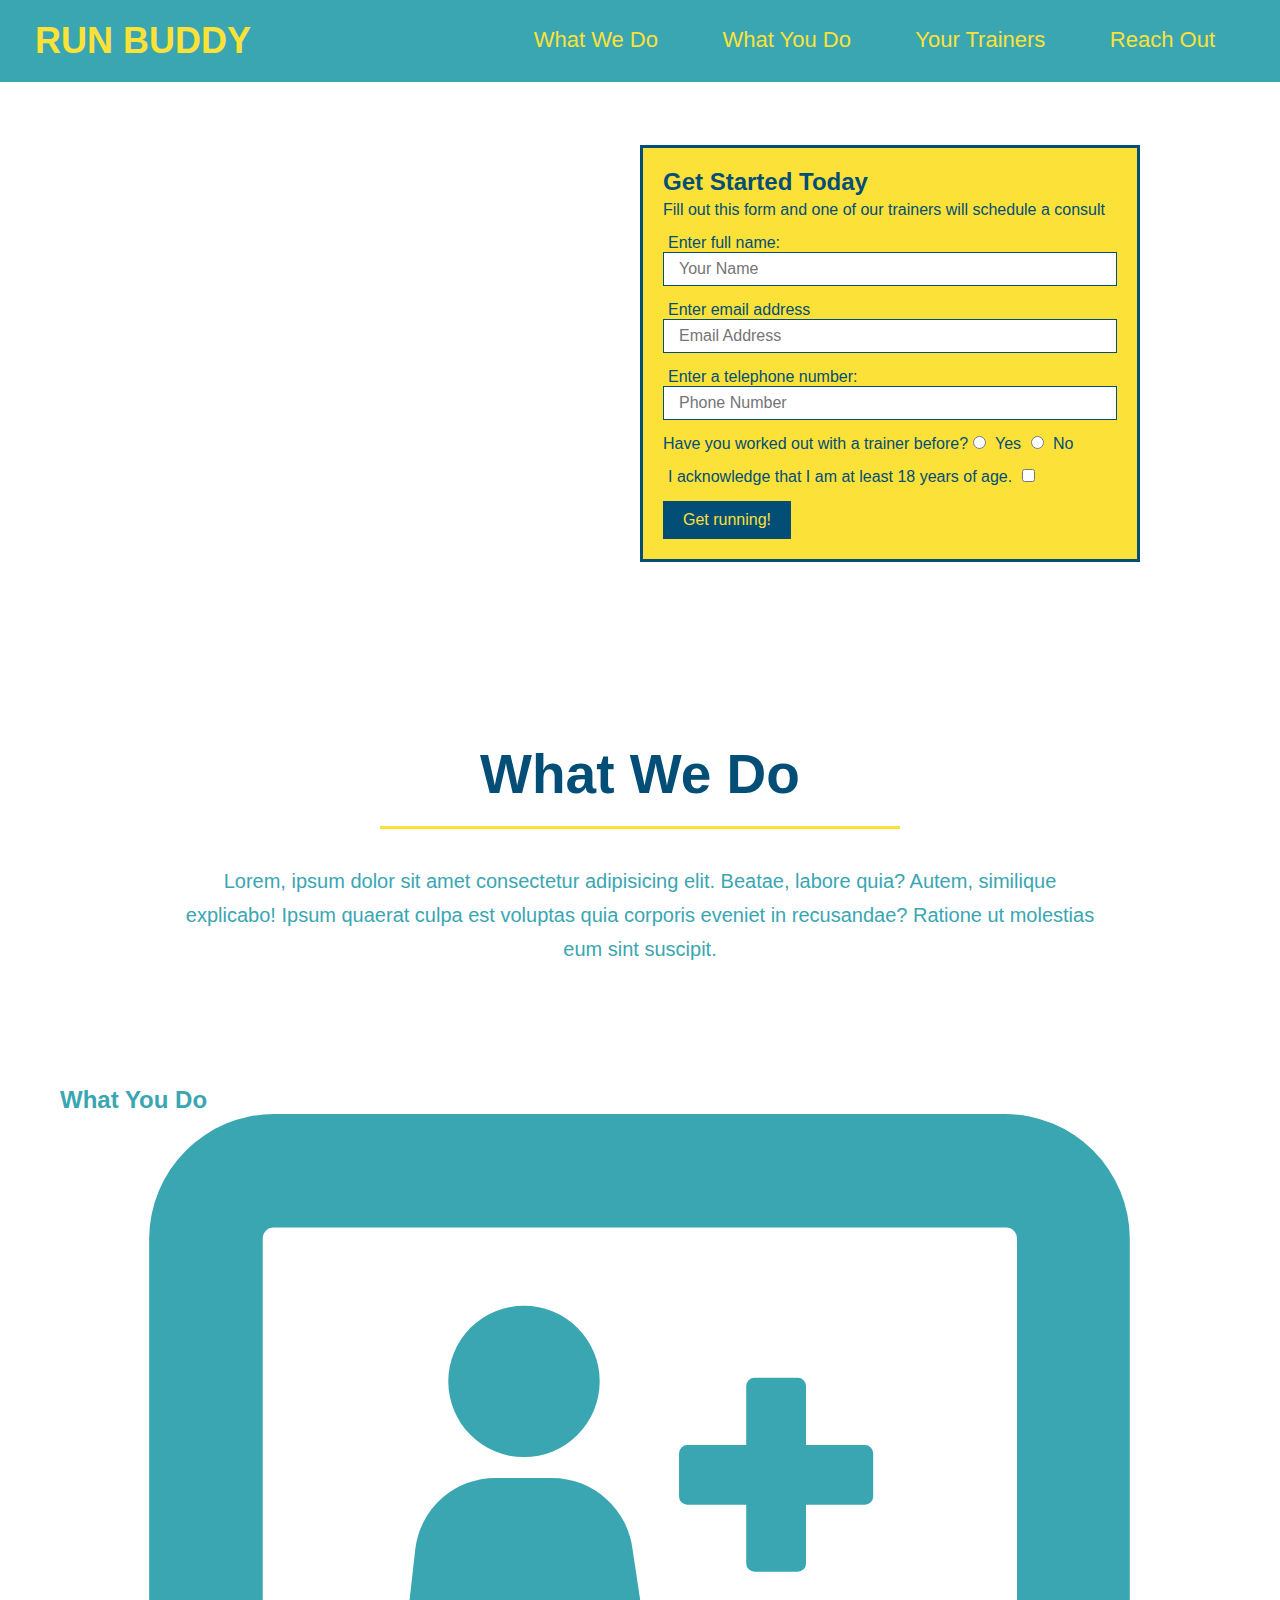
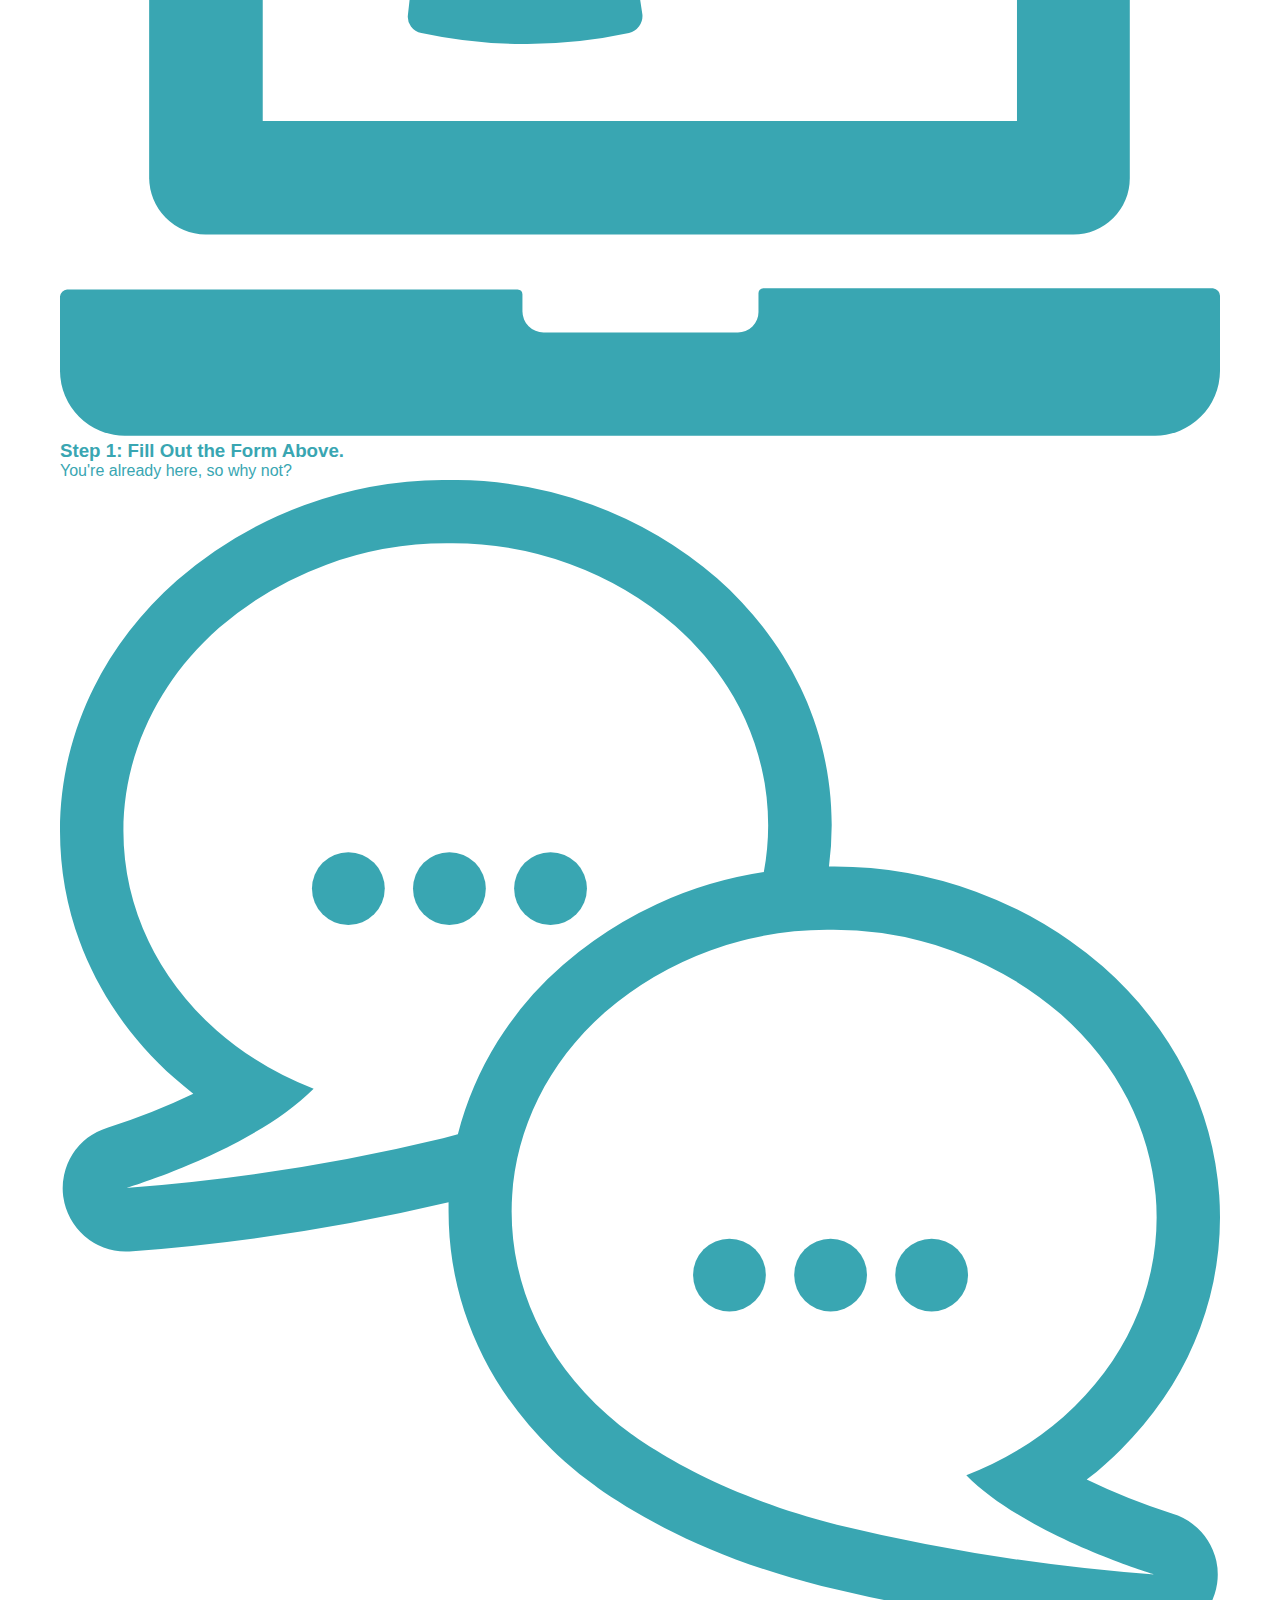
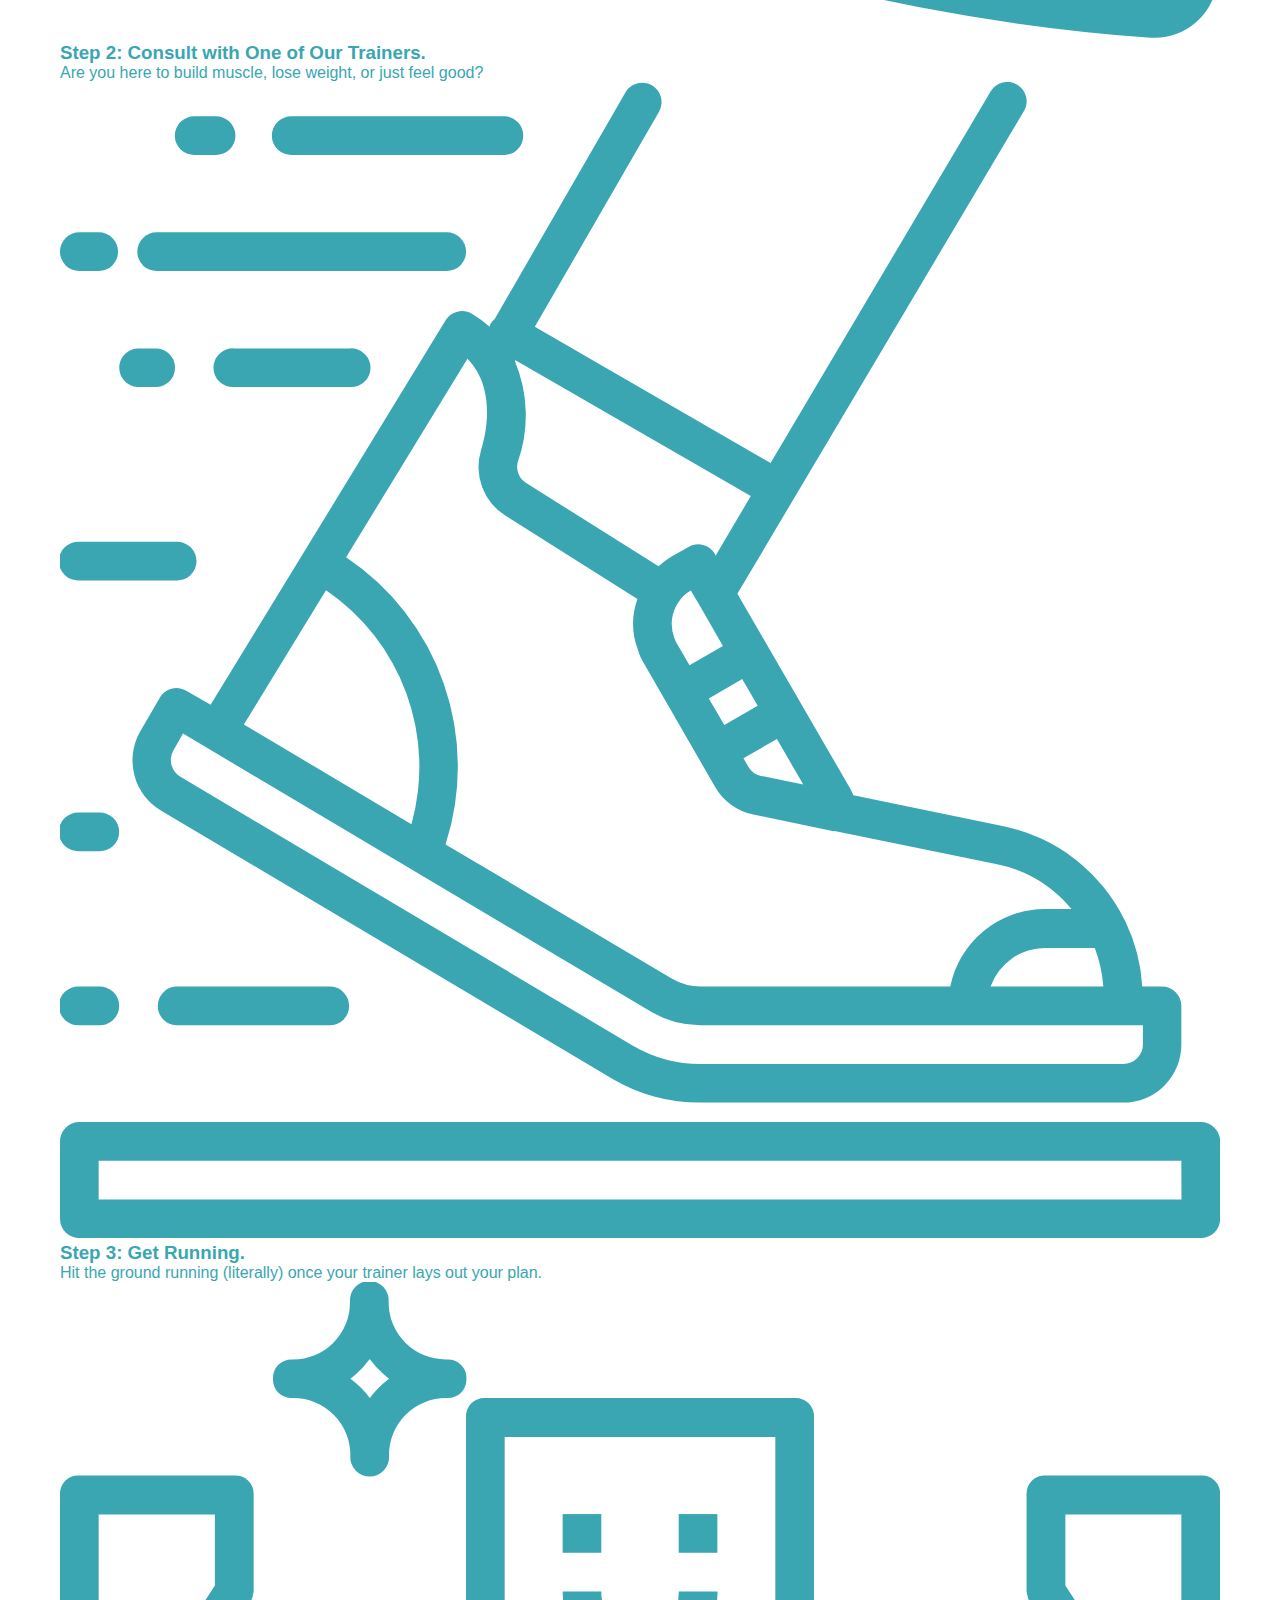
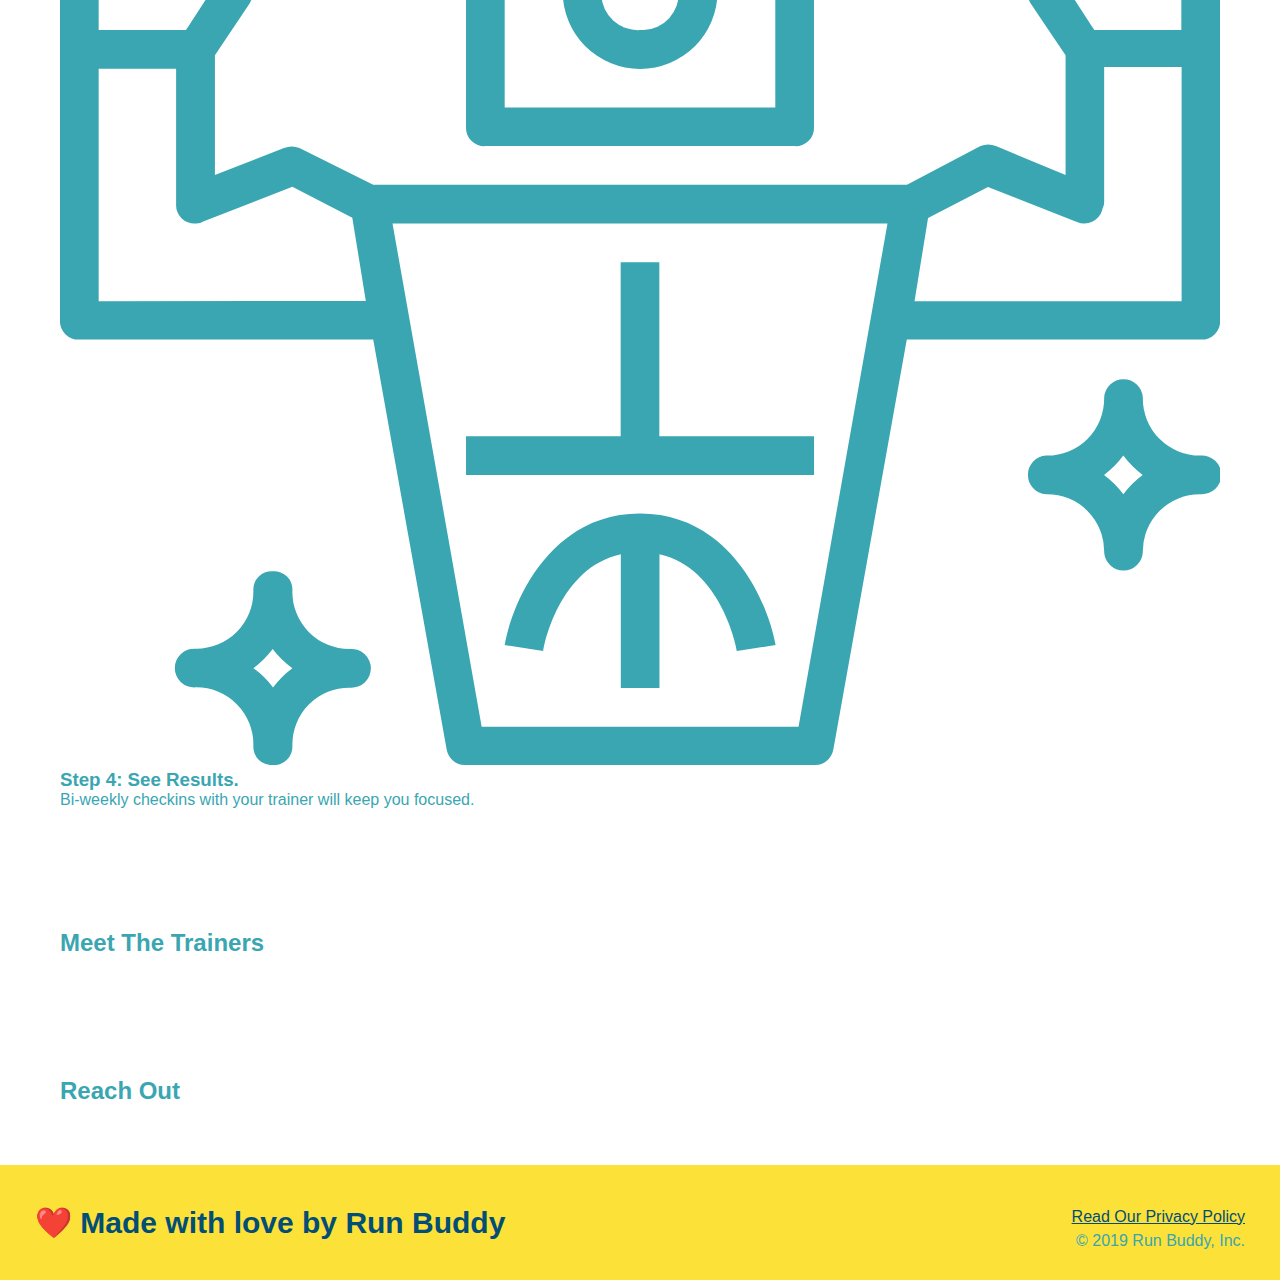
==== index.html @ 00a5d84f "<style what we do section>" ====
<!DOCTYPE html>
<html lang="en">
    <head>
        <meta charset="UTF-8" />
        <title>Run Buddy</title>
        <link rel="stylesheet" href="./assets/css/style.css"/>
    </head>
    <body>
        <!--navigation-->
        <header>
            <h1>
                <a href="/">RUN BUDDY</a>
            </h1>
            <nav>
                <ul>
                    <li>
                        <a href="#what-we-do">What We Do</a>
                    </li>
                    <li>
                        <a href="#what-you-do">What You Do</a>
                    </li>
                    <li>
                        <a href="#your-trainers">Your Trainers</a>
                    </li>
                    <li>
                        <a href="#reach-out">Reach Out</a>
                    </li>
                </ul>
            </nav>
        </header>

        <!--hero/jumbotron-->
        <section class="hero">
            
            <div class="hero-form">
                <h3>Get Started Today</h3>
                <p>Fill out this form and one of our trainers will schedule a consult</p>
                <form>
                    <label for="name">Enter full name:</label>
                    <input type="text" placeholder="Your Name" name="name" id="name" class="form-input"/>
                    <label for="email">Enter email address</label>
                    <input type="email" placeholder="Email Address" name="email" id="email" class="form-input"/>
                    <label for="phone">Enter a telephone number:</label>
                    <input type="tel" placeholder="Phone Number" name="phone" id="phone" class="form-input"/>
                    <p>
                    Have you worked out with a trainer before?
                    <input type="radio" name="trainer-confirm" id="trainer-yes"/>
                    <label for="trainer-yes">Yes</label>
                    <input type="radio" name="trainer-confirm" id="trainer-no"/>
                    <label for="trainer-no">No</label>
                    </p>
                    <p>
                    <label for="checkbox">
                        I acknowledge that I am at least 18 years of age.
                    </label>
                    <input type="checkbox" name="age-conform" id="checkbox"/>
                </p>
                    <button type="submit">
                        Get running!
                    </button>
                </form>
            </div>
        </section>

        <section id="what-we-do" class="intro">
            <h2>What We Do</h2>
            <p>
                Lorem, ipsum dolor sit amet consectetur adipisicing elit. Beatae, labore quia? Autem, similique explicabo! Ipsum quaerat culpa est voluptas quia corporis eveniet in recusandae? Ratione ut molestias eum sint suscipit.
            </p>
        </section>

        <section id="what-you-do">
            <h2>What You Do</h2>
            <div>
                <img src="./assets/images/step-1.svg" alt=""/>
                <h3>Step 1: Fill Out the Form Above.</h3>
                <p>You're already here, so why not?</p>
            </div>

            <div>
                <img src="./assets/images/step-2.svg" alt=""/>
                <h3>Step 2: Consult with One of Our Trainers.</h3>
                <p>Are you here to build muscle, lose weight, or just feel good?</p>
            </div>

            <div>
                <img src="./assets/images/step-3.svg" alt=""/>
                <h3>Step 3: Get Running.</h3>
                <p>Hit the ground running (literally) once your trainer lays out your plan.</p>
            </div>

            <div>
                <img src="./assets/images/step-4.svg" alt=""/>
                <h3>Step 4: See Results.</h3>
                <p>Bi-weekly checkins with your trainer will keep you focused.</p>
            </div>
            
        </section>

        <section>
            <h2>Meet The Trainers</h2>
        </section>

        <section>
            <h2>Reach Out</h2>
        </section>

        <footer>
            <h2>❤️ Made with love by Run Buddy</h2>
            <div>
                <a href="#">Read Our Privacy Policy</a><br/>
                &copy; 2019 Run Buddy, Inc.
            </div>
        </footer>
        
    </body>
</html>
---- assets/css/style.css ----
* {
    margin: 0;
    padding: 0;
    box-sizing: border-box;
}
body {
    color: #39a6b2;
    font-family: Helvetica, Arial, sans-serif;
}
header {
    padding: 20px 35px;
    background-color: #39a6b2;
}
header h1 {
    font-weight: bold;
    font-size: 36px;
    color: #fce138;
    margin: 0;
    display: inline;
}
header a {
    text-decoration: none;
    color: #fce138;
}
header nav {
    float: right;
    margin: 7px 0;
}
header nav ul li {
    display: inline;
}
header nav ul li a {
    margin: 0 30px;
    font-weight: lighter;
    font-size: 22px;
}
footer {
    background: #fce138;
    width: 100%;
    padding: 40px 35px;
}
footer h2 {
    display: inline;
    color: #024e76;
    font-size: 30px;
    margin: 0;
}
footer div {
    float: right;
    line-height: 1.5;
    text-align: right;
}
footer a {
    color: #024e76;
}
section {
    padding: 60px;
}

.hero {
    background-image: url("../images/hero-bg.jpg");
    height: 600px;
    background-size: cover;
    background-position: center;
    position: relative;
}

.hero-form {
    border: 3px solid #024e76;
    background-color: #fce138;
    padding: 20px;
    width: 500px;
    color: #024e76;
    position: absolute;
    bottom: 120px;
    right: 140px;
}

.hero-form h3 { 
    font-size: 24px;
    margin: 0;
}

.hero-form p {
    margin: 5px 0 15px 0;
}

.form-input {
    border: 1px solid #024e76;
    display: block;
    padding: 7px 15px;
    font-size: 16px;
    color: #024e76;
    width: 100%;
    margin-bottom: 15px;
}

.hero-form label {
    margin: 0 5px;
}

.hero-form button{
    color: #fce138;
    background-color: #024e76;
    border: none;
    padding: 10px 20px;
    font-size: 16px;
}

.intro {
    text-align: center;
}

.intro h2 {
    font-size: 55px;
    color: #024e76;
    margin-bottom: 35px;
    padding: 0 100px 20px 100px;
    border-bottom: 3px solid;
    border-color: #fce138;
    display: inline-block;
}

.intro p {
    line-height: 1.7;
    color: #39a6b2;
    width: 80%;
    font-size: 20px;
    margin: 0 auto;
}
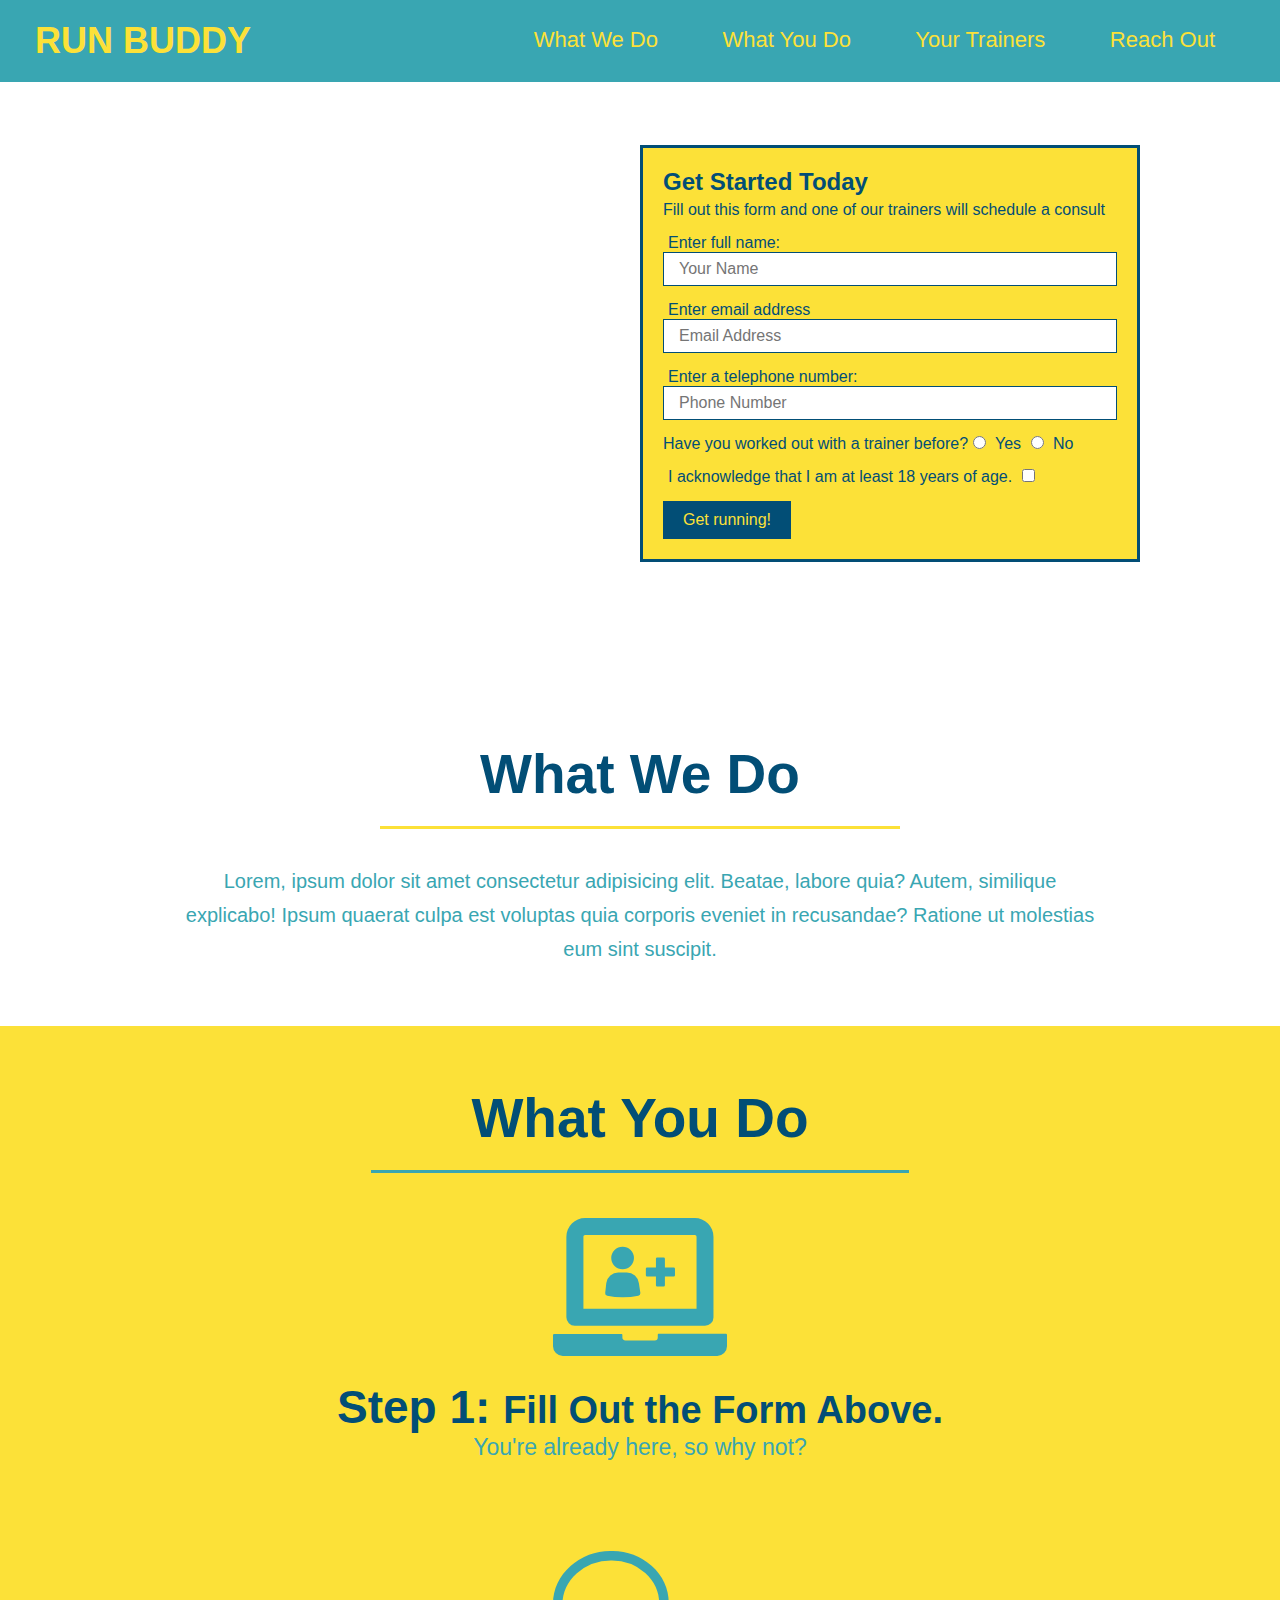
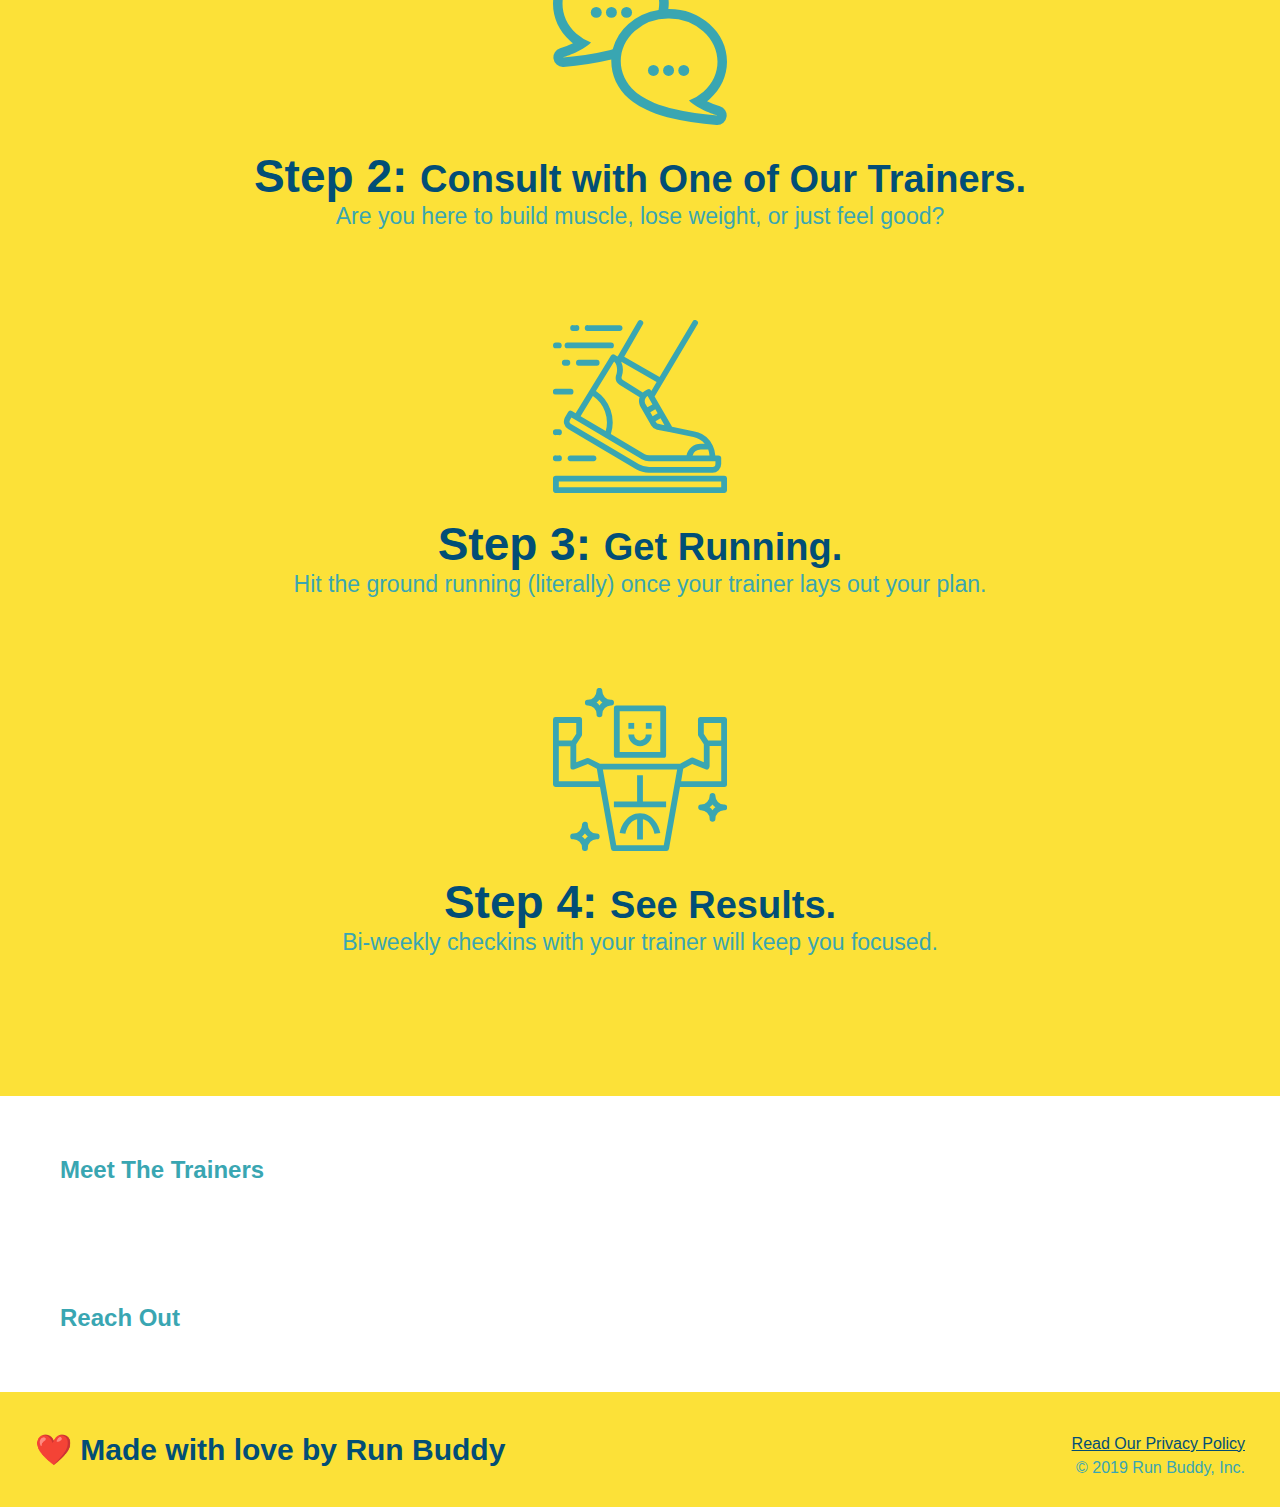
==== commit a5c83057: "<style what you do section>" ====
--- a/index.html
+++ b/index.html
@@ -63,35 +63,35 @@
         </section>
 
         <section id="what-we-do" class="intro">
-            <h2>What We Do</h2>
+            <h2 class="section-title primary-border">What We Do</h2>
             <p>
                 Lorem, ipsum dolor sit amet consectetur adipisicing elit. Beatae, labore quia? Autem, similique explicabo! Ipsum quaerat culpa est voluptas quia corporis eveniet in recusandae? Ratione ut molestias eum sint suscipit.
             </p>
         </section>
 
-        <section id="what-you-do">
-            <h2>What You Do</h2>
+        <section id="what-you-do" class="steps">
+            <h2 class="section-title secondary-border">What You Do</h2>
             <div>
                 <img src="./assets/images/step-1.svg" alt=""/>
-                <h3>Step 1: Fill Out the Form Above.</h3>
+                <h3>Step 1: <span>Fill Out the Form Above.</span></h3>
                 <p>You're already here, so why not?</p>
             </div>
 
             <div>
                 <img src="./assets/images/step-2.svg" alt=""/>
-                <h3>Step 2: Consult with One of Our Trainers.</h3>
+                <h3>Step 2: <span>Consult with One of Our Trainers.</span></h3>
                 <p>Are you here to build muscle, lose weight, or just feel good?</p>
             </div>
 
             <div>
                 <img src="./assets/images/step-3.svg" alt=""/>
-                <h3>Step 3: Get Running.</h3>
+                <h3>Step 3: <span>Get Running.</span></h3>
                 <p>Hit the ground running (literally) once your trainer lays out your plan.</p>
             </div>
 
             <div>
                 <img src="./assets/images/step-4.svg" alt=""/>
-                <h3>Step 4: See Results.</h3>
+                <h3>Step 4: <span>See Results.</span></h3>
                 <p>Bi-weekly checkins with your trainer will keep you focused.</p>
             </div>
             
--- a/assets/css/style.css
+++ b/assets/css/style.css
@@ -111,20 +111,55 @@
     text-align: center;
 }
 
-.intro h2 {
-    font-size: 55px;
-    color: #024e76;
-    margin-bottom: 35px;
-    padding: 0 100px 20px 100px;
-    border-bottom: 3px solid;
-    border-color: #fce138;
-    display: inline-block;
-}
-
 .intro p {
     line-height: 1.7;
     color: #39a6b2;
     width: 80%;
     font-size: 20px;
     margin: 0 auto;
+}
+
+.steps {
+    text-align: center;
+    background: #fce138;
+}
+
+.steps div {
+    margin-bottom: 80px;
+}
+
+.steps img {
+    width: 15%;
+    margin: 10px 0;
+}
+
+.steps h3 {
+    color: #024e76;
+    font-size: 46px;
+    margin-top: 10px;
+}
+
+.steps p {
+    color: #39a6b2;
+    font-size: 23px;
+}
+
+.steps span {
+    font-size: 38px;
+}
+
+.section-title {
+    font-size: 55px;
+    color: #024e76;
+    margin-bottom: 35px;
+    padding: 0 100px 20px 100px;
+    display: inline-block;
+    border-bottom: 3px solid;
+}
+
+.primary-border {
+    border-color: #fce138;
+}
+.secondary-border {
+    border-color: #39a6b2;
 }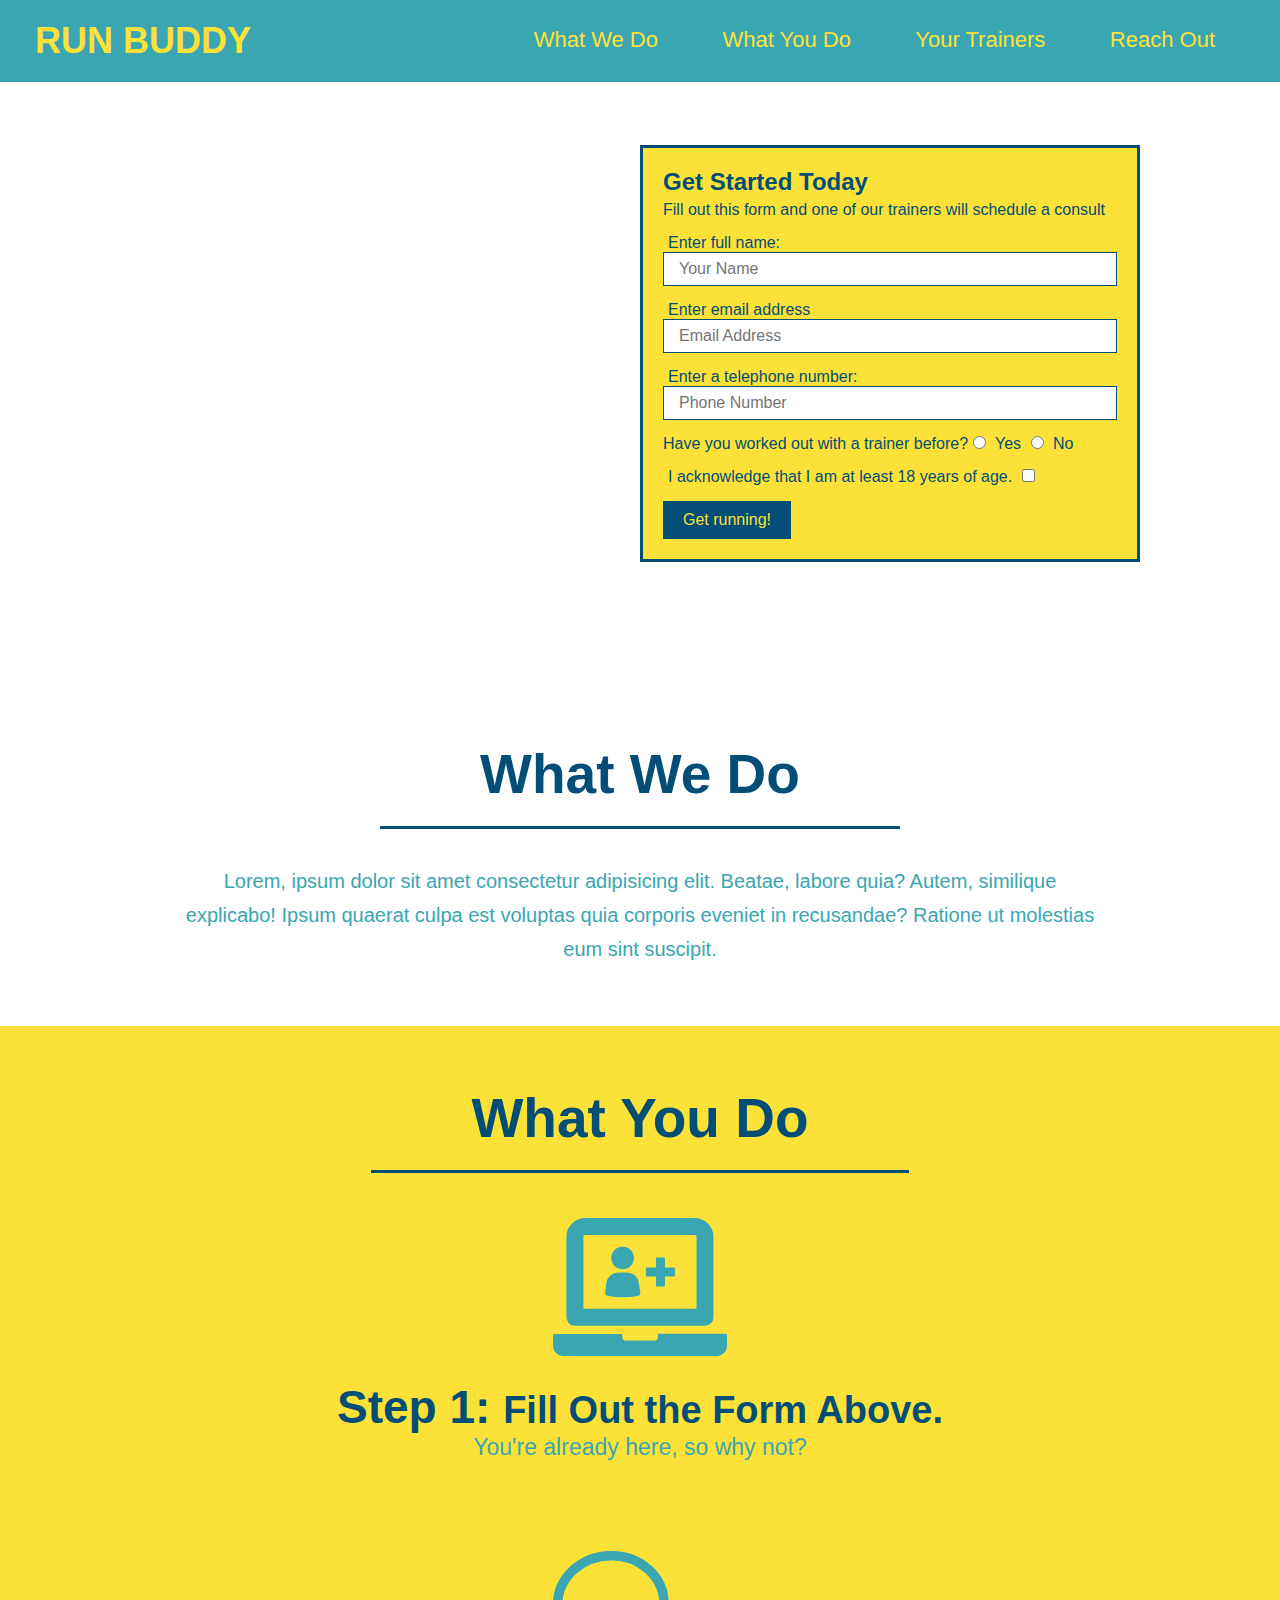
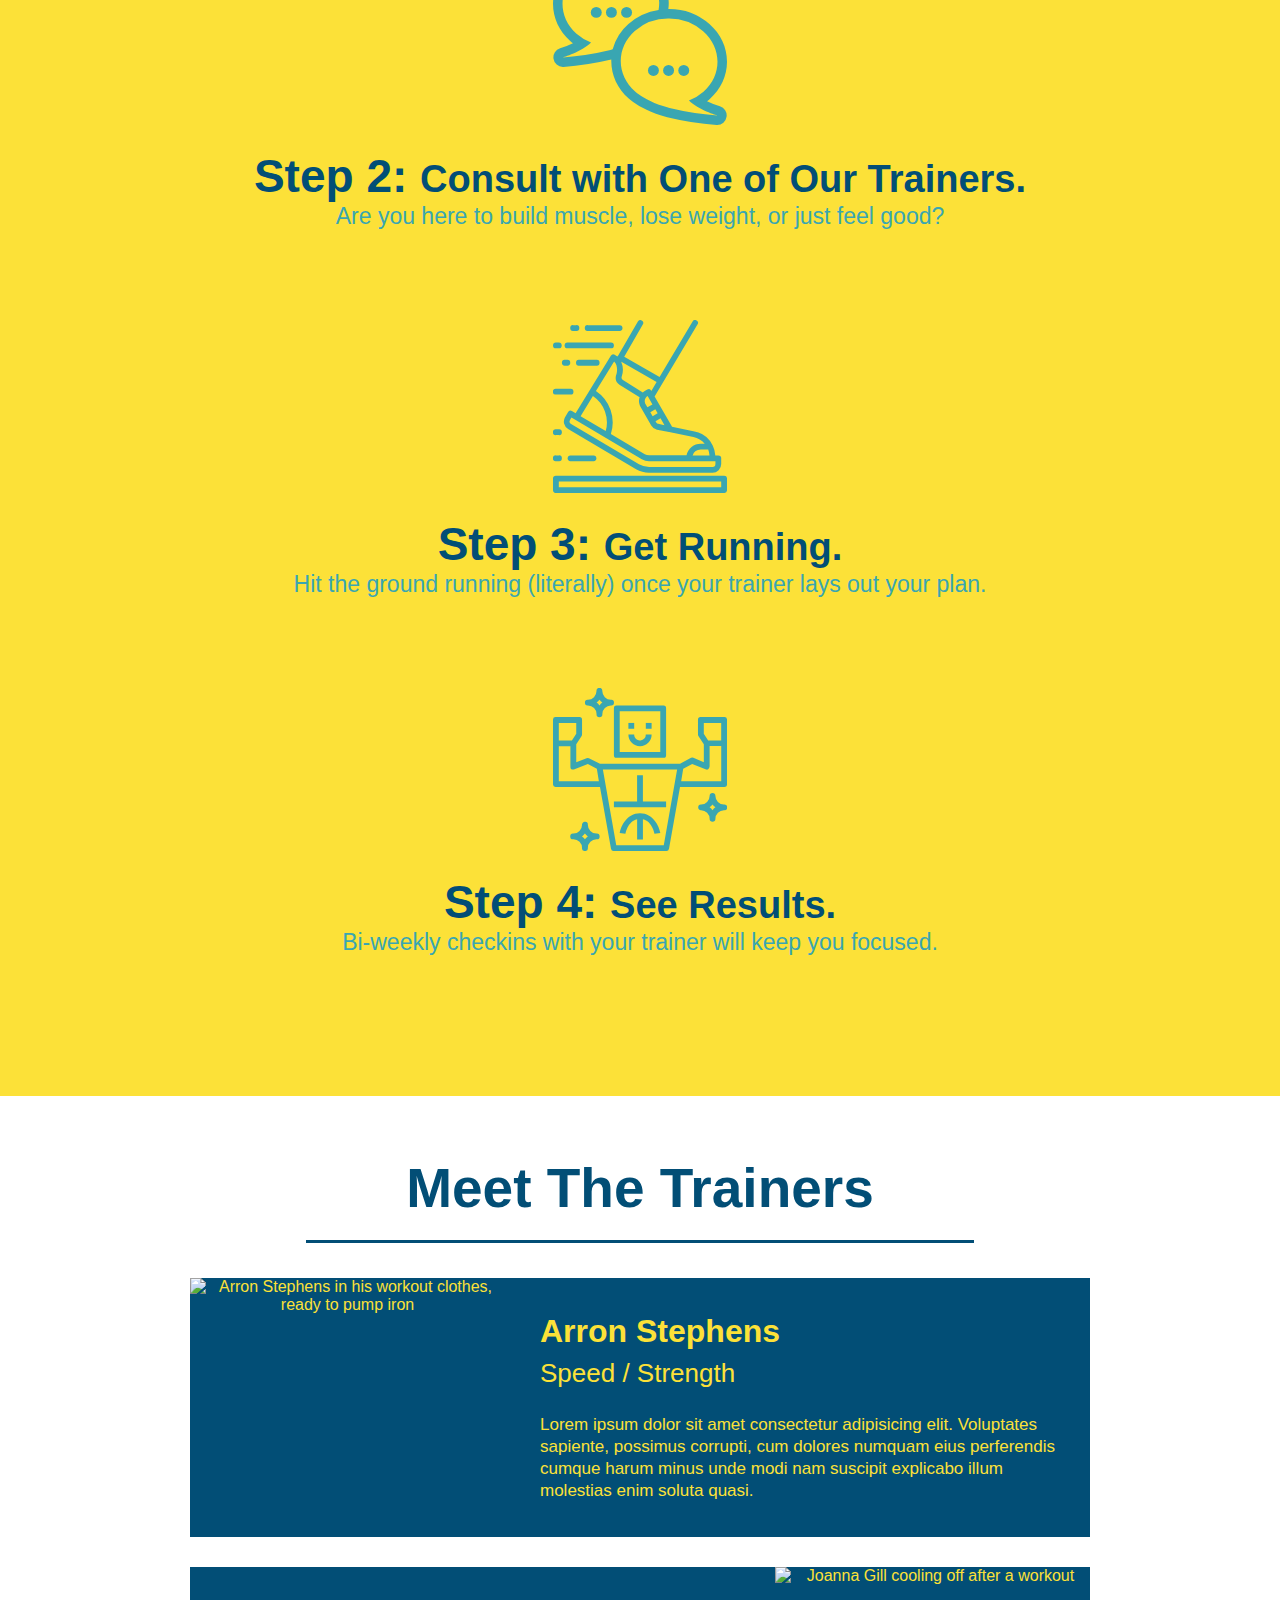
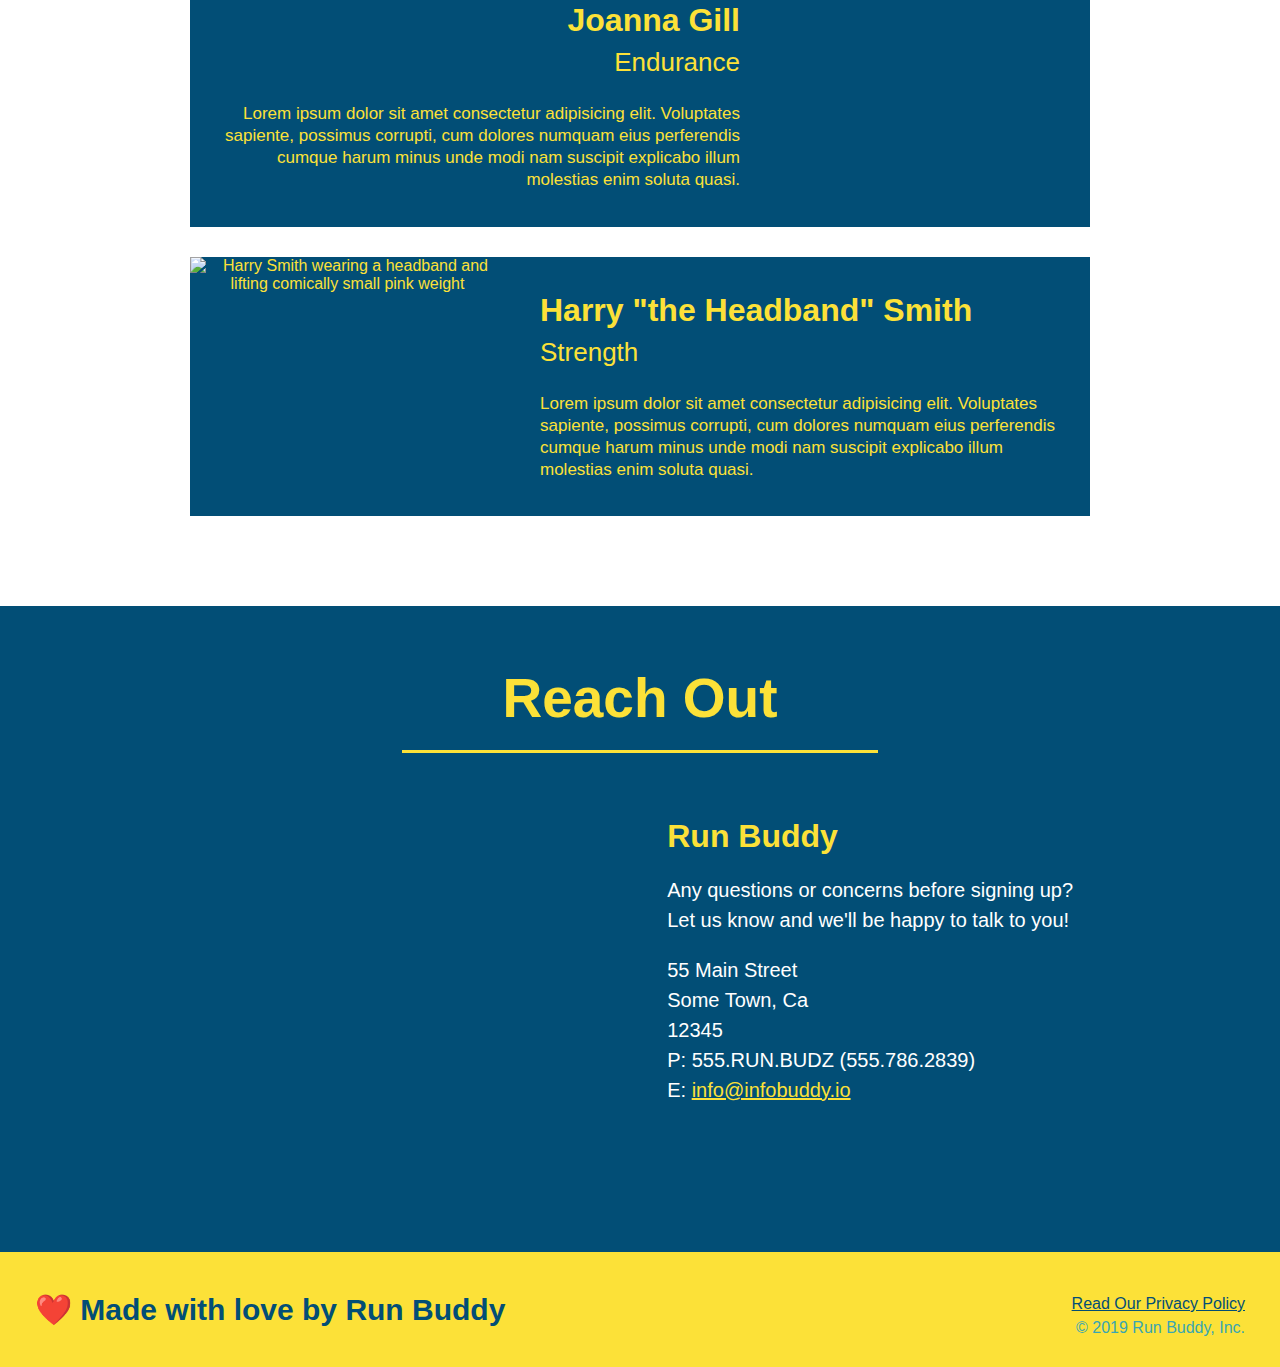
==== commit 470b266d: "<reach out>" ====
--- a/index.html
+++ b/index.html
@@ -97,12 +97,69 @@
             
         </section>
 
-        <section>
-            <h2>Meet The Trainers</h2>
+        <section id="your-trainers" class="trainers">
+            <h2 class="section-title primary-border">
+                Meet The Trainers
+            </h2>
+            <article class="trainer">
+                <img src="./assets/images/trainer-1.jpg" alt="Arron Stephens in his workout clothes, ready to pump iron"/>
+                <div class="trainer-bio text-left">
+                    <h3>Arron Stephens</h3>
+                    <h4>Speed / Strength</h4>
+                    <p>
+                        Lorem ipsum dolor sit amet consectetur adipisicing elit. Voluptates sapiente, possimus corrupti, cum dolores numquam eius perferendis cumque harum minus unde modi nam suscipit explicabo illum molestias enim soluta quasi.
+                    </p>
+                </div>
+            </article>    
+                
+            <article class="trainer"> 
+                <div class="trainer-bio text-right">
+                    <h3>Joanna Gill</h3>
+                    <h4>Endurance</h4>
+                    <p>
+                        Lorem ipsum dolor sit amet consectetur adipisicing elit. Voluptates sapiente, possimus corrupti, cum dolores numquam eius perferendis cumque harum minus unde modi nam suscipit explicabo illum molestias enim soluta quasi.
+                    </p>
+                </div>
+                <img src="./assets/images/trainer-2.jpg" alt="Joanna Gill cooling off after a workout"/>
+            </article>        
+            <article class="trainer">
+                <img src="./assets/images/trainer-3.jpg" alt="Harry Smith wearing a headband and lifting comically small pink weight"/>
+                <div class="trainer-bio text-left">
+                    <h3>Harry "the Headband" Smith</h3>
+                    <h4>Strength</h4>
+                    <p>
+                        Lorem ipsum dolor sit amet consectetur adipisicing elit. Voluptates sapiente, possimus corrupti, cum dolores numquam eius perferendis cumque harum minus unde modi nam suscipit explicabo illum molestias enim soluta quasi.
+                    </p>
+                </div>
+            </article>
         </section>
 
-        <section>
-            <h2>Reach Out</h2>
+        <section id="reach-out" class="contact">
+            <h2 class="section-title secondary-border">Reach Out</h2>
+            <div class="contact-info">
+                <iframe src="https://www.google.com/maps/embed?pb=!1m18!1m12!1m3!1d3147.1079747227936!2d-120.42364418397035!3d37.92790791110593!2m3!1f0!2f0!3f0!3m2!1i1024!2i768!4f13.1!3m3!1m2!1s0x8090c49129b6ac57%3A0xb56c7eb95a2cd8bd!2sMain%20St%2C%20California%2095327!5e0!3m2!1sen!2sus!4v1616426329495!5m2!1sen!2sus" 
+                width="400" 
+                height="400" 
+                style="border:0;" 
+                allowfullscreen="" 
+                loading="lazy">
+                </iframe>
+                <div>
+                  <h3>Run Buddy</h3>
+                  <p>
+                      Any questions or concerns before signing up?
+                      <br/>
+                      Let us know and we'll be happy to talk to you!
+                  </p>
+                  <address>
+                      55 Main Street <br/>
+                      Some Town, Ca <br/>
+                      12345 <br/>
+                      P: 555.RUN.BUDZ (555.786.2839) <br/>
+                      E: <a href="mailto:info@runbuddy.io">info@infobuddy.io</a>
+                  </address>
+                </div>
+            </div>
         </section>
 
         <footer>
@@ -111,7 +168,6 @@
                 <a href="#">Read Our Privacy Policy</a><br/>
                 &copy; 2019 Run Buddy, Inc.
             </div>
-        </footer>
-        
+        </footer>       
     </body>
 </html>--- a/assets/css/style.css
+++ b/assets/css/style.css
@@ -3,14 +3,17 @@
     padding: 0;
     box-sizing: border-box;
 }
+
 body {
     color: #39a6b2;
     font-family: Helvetica, Arial, sans-serif;
 }
+
 header {
     padding: 20px 35px;
     background-color: #39a6b2;
 }
+
 header h1 {
     font-weight: bold;
     font-size: 36px;
@@ -18,41 +21,50 @@
     margin: 0;
     display: inline;
 }
+
 header a {
     text-decoration: none;
     color: #fce138;
 }
+
 header nav {
     float: right;
     margin: 7px 0;
 }
+
 header nav ul li {
     display: inline;
 }
+
 header nav ul li a {
     margin: 0 30px;
     font-weight: lighter;
     font-size: 22px;
 }
+
 footer {
     background: #fce138;
     width: 100%;
     padding: 40px 35px;
 }
+
 footer h2 {
     display: inline;
     color: #024e76;
     font-size: 30px;
     margin: 0;
 }
+
 footer div {
     float: right;
     line-height: 1.5;
     text-align: right;
 }
+
 footer a {
     color: #024e76;
 }
+
 section {
     padding: 60px;
 }
@@ -160,6 +172,103 @@
 .primary-border {
     border-color: #fce138;
 }
+
 .secondary-border {
     border-color: #39a6b2;
+}
+
+.trainers {
+    text-align: center;
+}
+
+.trainer {
+    width: 900px;
+    margin: 0 auto 30px auto;
+    background: #024e76;
+    color: #fce138;
+    overflow: auto;
+}
+
+.trainer img {
+    width: 35%;
+    float: left;
+}
+
+.trainer-bio {
+    padding:  35px;
+    float: left;
+    width: 65%;
+}
+
+.text-left {
+    text-align: left;
+}
+
+.text-right {
+    text-align: right;
+}
+
+.trainer-bio h3 {
+    font-size: 32px;
+    margin-bottom: 8px;
+}
+
+.trainer-bio h4 {
+    font-weight: lighter;
+    font-size: 26px;
+    margin-bottom: 25px;
+}
+
+.trainer-bio p {
+    font-size: 17px;
+    line-height: 1.3;
+}
+
+.section-title {
+    font-size: 55px;
+    display: inline-block;
+    padding: 0 100px 20px 100px;
+    border-bottom: 3px solid;
+    margin-bottom: 35 px;
+    color: #024e76;
+}
+
+.contact {
+    text-align: center;
+    background: #024e76;
+}
+
+.contact h2 {
+    color: #fce138;
+}
+
+.contact-info iframe {
+    width: 400px;
+    height: 400px;
+}
+
+.contact-info div {
+    width: 410px;
+    display: inline-block;
+    vertical-align: top;
+    text-align: left;
+    margin: 30px 0 0 60px;
+    color: white;
+}
+
+.contact-info h3 {
+    color: #fce138;
+    font-size: 32px;
+}
+
+.contact-info p, 
+.contact-info address {
+    margin: 20px 0;
+    line-height: 1.5;
+    font-size: 20px;
+    font-style: normal;
+}
+
+.contact-info a {
+    color: #fce138;
 }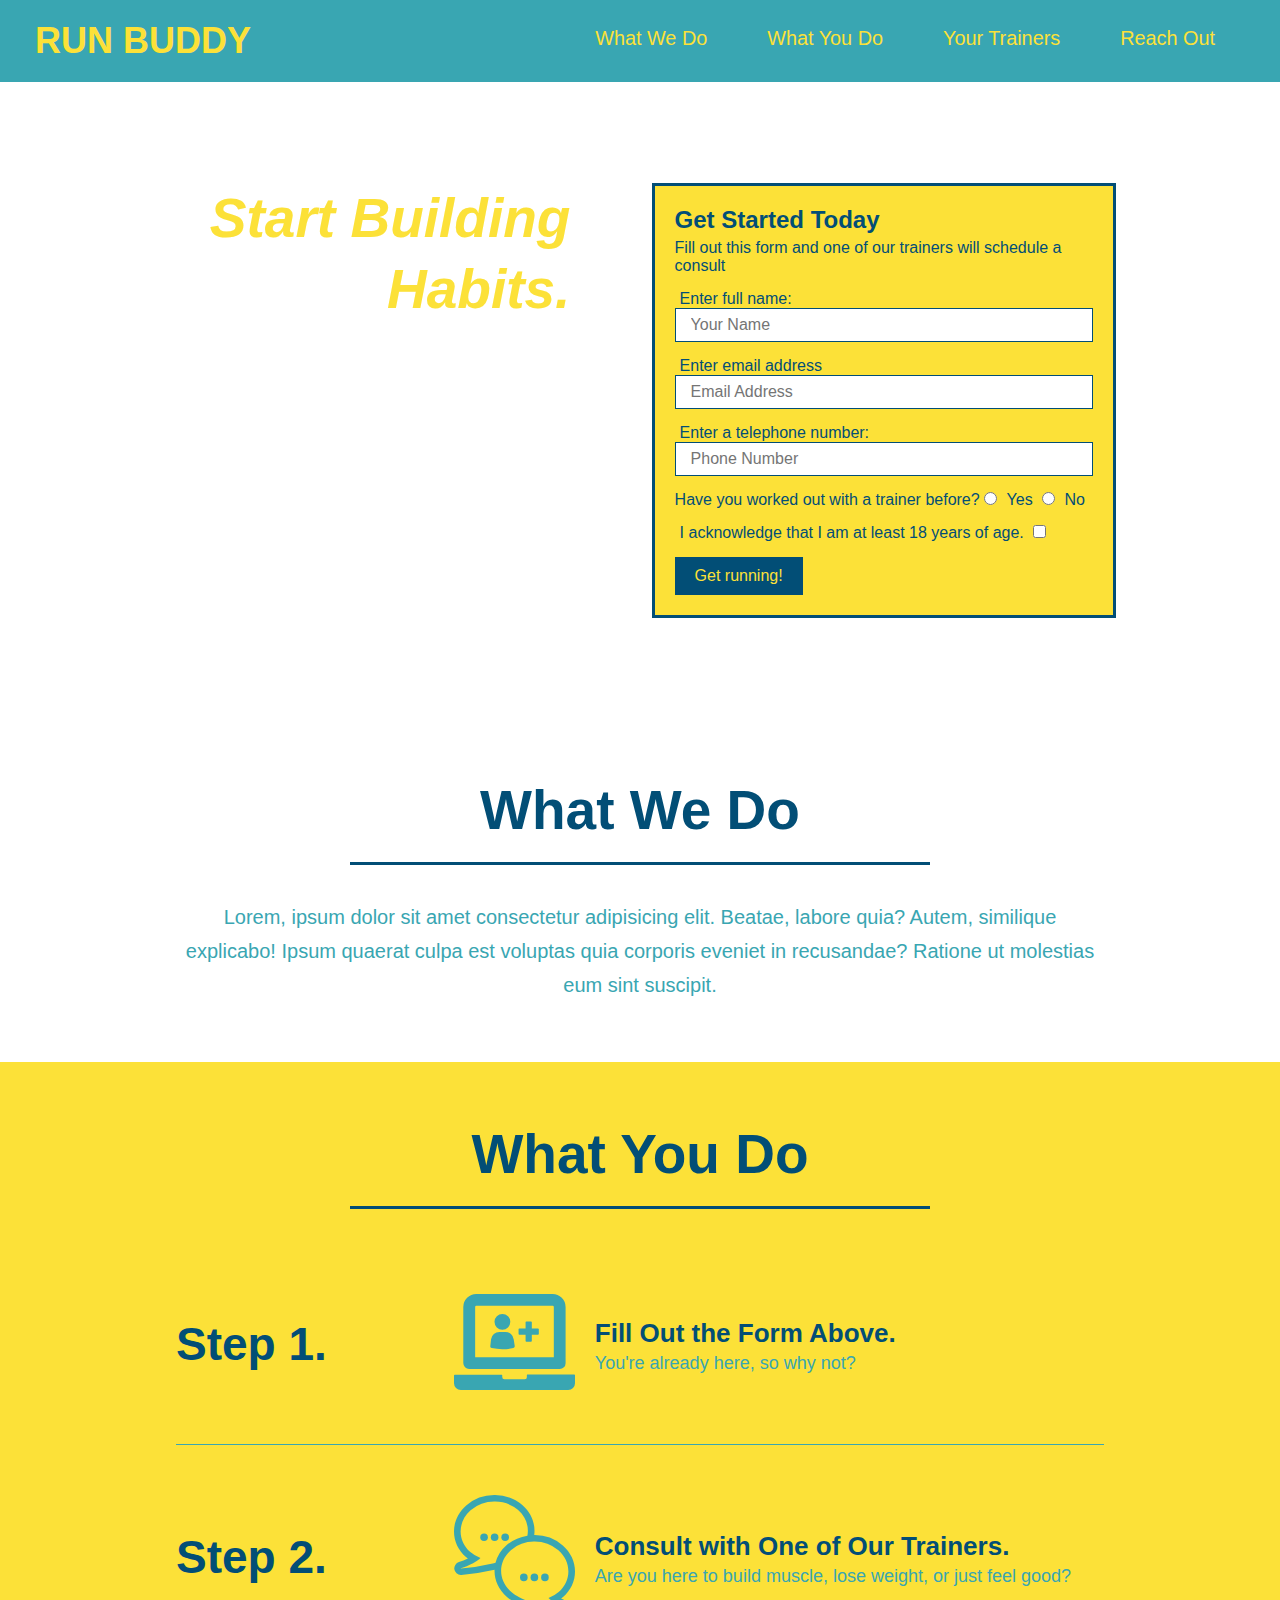
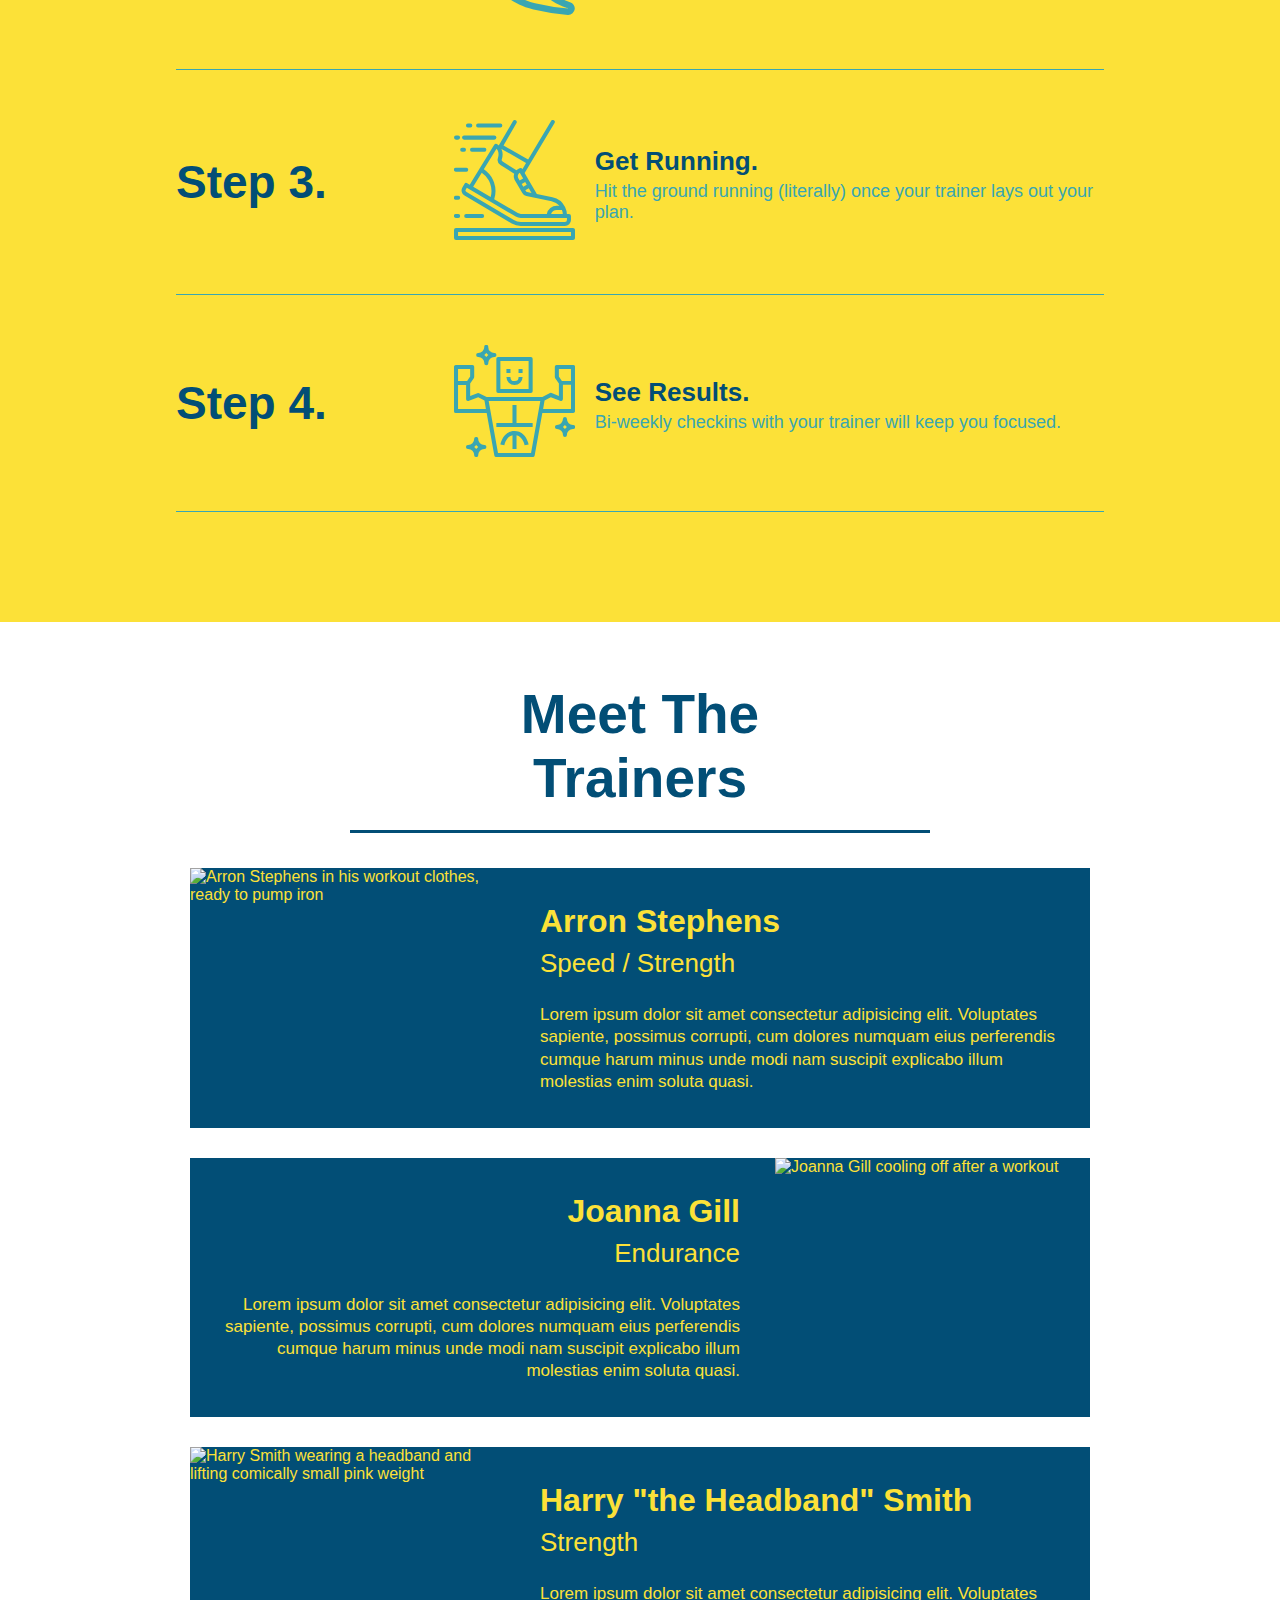
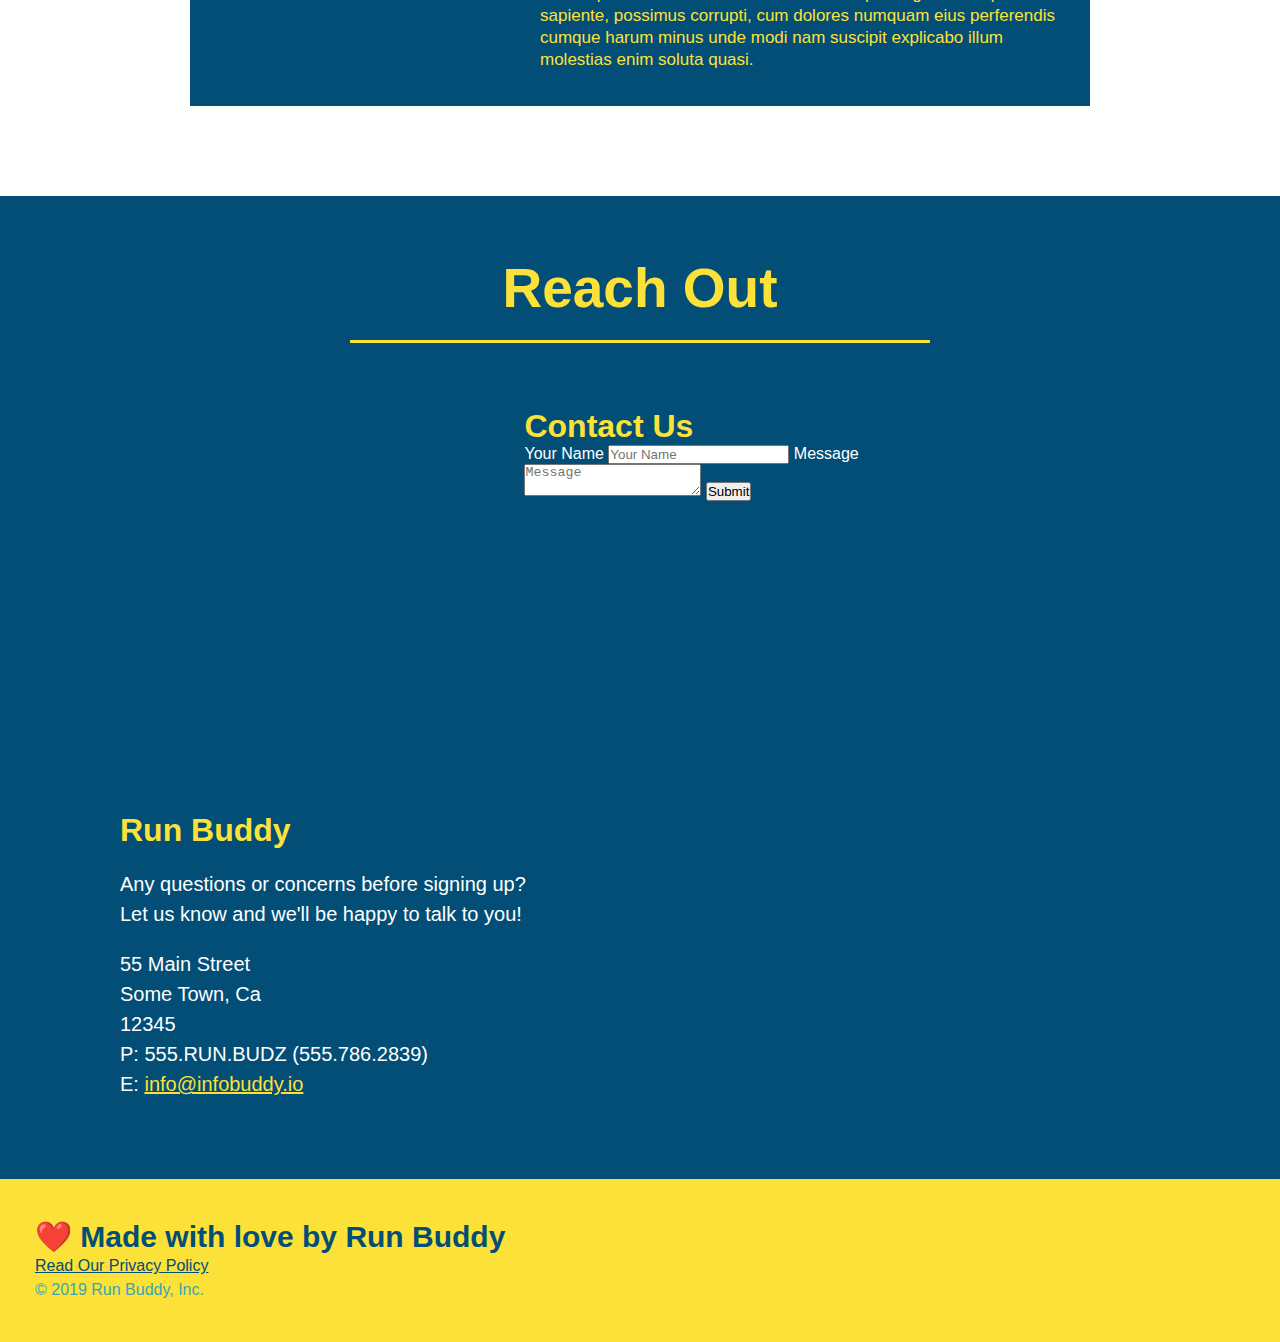
==== commit 61f70fac: "add flexbox to steps" ====
--- a/index.html
+++ b/index.html
@@ -9,7 +9,7 @@
         <!--navigation-->
         <header>
             <h1>
-                <a href="/">RUN BUDDY</a>
+                <a href="./index.html">RUN BUDDY</a>
             </h1>
             <nav>
                 <ul>
@@ -31,6 +31,13 @@
 
         <!--hero/jumbotron-->
         <section class="hero">
+
+            <div class="hero-cta">
+                <h2>Start Building Habits.</h2>
+                <p>
+                    Lorem ipsum dolor, sit amet consectetur adipisicing elit. Tenetur ducimus commodi nisi quaerat necessitatibus nesciunt odio ea, asperiores neque perspiciatis unde itaque eligendi fugiat nostrum ex ut at facere libero.
+                </p>
+            </div>
             
             <div class="hero-form">
                 <h3>Get Started Today</h3>
@@ -63,44 +70,82 @@
         </section>
 
         <section id="what-we-do" class="intro">
-            <h2 class="section-title primary-border">What We Do</h2>
-            <p>
-                Lorem, ipsum dolor sit amet consectetur adipisicing elit. Beatae, labore quia? Autem, similique explicabo! Ipsum quaerat culpa est voluptas quia corporis eveniet in recusandae? Ratione ut molestias eum sint suscipit.
-            </p>
+            <div class="flex-row">
+                <h2 class="section-title primary-border">What We Do</h2>
+            </div>
+            
+            <div class="flex-row">
+                <p>
+                    Lorem, ipsum dolor sit amet consectetur adipisicing elit. Beatae, labore quia? Autem, similique explicabo! Ipsum quaerat culpa est voluptas quia corporis eveniet in recusandae? Ratione ut molestias eum sint suscipit.
+                </p>
+            </div>
         </section>
 
         <section id="what-you-do" class="steps">
+            <div class="flex-row">
             <h2 class="section-title secondary-border">What You Do</h2>
-            <div>
-                <img src="./assets/images/step-1.svg" alt=""/>
-                <h3>Step 1: <span>Fill Out the Form Above.</span></h3>
-                <p>You're already here, so why not?</p>
-            </div>
-
-            <div>
-                <img src="./assets/images/step-2.svg" alt=""/>
-                <h3>Step 2: <span>Consult with One of Our Trainers.</span></h3>
-                <p>Are you here to build muscle, lose weight, or just feel good?</p>
-            </div>
-
-            <div>
-                <img src="./assets/images/step-3.svg" alt=""/>
-                <h3>Step 3: <span>Get Running.</span></h3>
-                <p>Hit the ground running (literally) once your trainer lays out your plan.</p>
-            </div>
-
-            <div>
-                <img src="./assets/images/step-4.svg" alt=""/>
-                <h3>Step 4: <span>See Results.</span></h3>
-                <p>Bi-weekly checkins with your trainer will keep you focused.</p>
-            </div>
-            
+            </div>
+
+            <div class="step">
+                <h3>Step 1.</h3>
+                <div class="step-info">
+                    <div class="step-img">
+                        <img src="./assets/images/step-1.svg" alt=""/>
+                    </div>
+                    <div class="step-text">
+                        <h4>Fill Out the Form Above.</h4>
+                        <p>You're already here, so why not?</p>
+                    </div>
+                </div>
+            </div>
+
+            <div class="step">
+                <h3>Step 2.</h3>
+                <div class="step-info">
+                    <div class="step-img">
+                        <img src="./assets/images/step-2.svg" alt=""/>
+                    </div>
+                    <div class="step-text">
+                        <h4>Consult with One of Our Trainers.</h4>
+                        <p>Are you here to build muscle, lose weight, or just feel good?</p>
+                    </div>
+                </div>
+            </div>
+
+            <div class="step">
+                <h3>Step 3.</h3>
+                <div class="step-info">
+                    <div class="step-img">
+                        <img src="./assets/images/step-3.svg" alt=""/>
+                    </div>
+                    <div class="step-text">
+                        <h4>Get Running.</h4>
+                        <p>Hit the ground running (literally) once your trainer lays out your plan.</p>
+                    </div>
+                </div>
+            </div>
+
+            <div class="step">
+                <h3>Step 4.</h3>
+                <div class="step-info">
+                    <div class="step-img">
+                        <img src="./assets/images/step-4.svg" alt=""/>
+                    </div>
+                    <div class="step-text">
+                        <h4>See Results.</h4>
+                        <p>Bi-weekly checkins with your trainer will keep you focused.</p>
+                    </div>
+                </div>
+            </div>
         </section>
 
         <section id="your-trainers" class="trainers">
+            <div class="flex-row">
             <h2 class="section-title primary-border">
                 Meet The Trainers
             </h2>
+            </div>
+
             <article class="trainer">
                 <img src="./assets/images/trainer-1.jpg" alt="Arron Stephens in his workout clothes, ready to pump iron"/>
                 <div class="trainer-bio text-left">
@@ -135,7 +180,11 @@
         </section>
 
         <section id="reach-out" class="contact">
+
+            <div class="flex-row">
             <h2 class="section-title secondary-border">Reach Out</h2>
+            </div>
+
             <div class="contact-info">
                 <iframe src="https://www.google.com/maps/embed?pb=!1m18!1m12!1m3!1d3147.1079747227936!2d-120.42364418397035!3d37.92790791110593!2m3!1f0!2f0!3f0!3m2!1i1024!2i768!4f13.1!3m3!1m2!1s0x8090c49129b6ac57%3A0xb56c7eb95a2cd8bd!2sMain%20St%2C%20California%2095327!5e0!3m2!1sen!2sus!4v1616426329495!5m2!1sen!2sus" 
                 width="400" 
@@ -144,6 +193,20 @@
                 allowfullscreen="" 
                 loading="lazy">
                 </iframe>
+
+                <div class="contact-form">
+                    <h3>Contact Us</h3>
+                    <form>
+                        <label for="contact-name">Your Name</label>
+                        <input type="text" id="contact-name" placeholder="Your Name"/>
+
+                        <label for="contact-message">Message</label>
+                        <textarea id="contact-message" placeholder="Message"></textarea>
+
+                        <button type="submit">Submit</button>
+                    </form>
+                </div>
+                
                 <div>
                   <h3>Run Buddy</h3>
                   <p>
@@ -165,7 +228,7 @@
         <footer>
             <h2>❤️ Made with love by Run Buddy</h2>
             <div>
-                <a href="#">Read Our Privacy Policy</a><br/>
+                <a href="./privacy-policy.html">Read Our Privacy Policy</a><br/>
                 &copy; 2019 Run Buddy, Inc.
             </div>
         </footer>       
--- a/assets/css/style.css
+++ b/assets/css/style.css
@@ -12,6 +12,9 @@
 header {
     padding: 20px 35px;
     background-color: #39a6b2;
+    display: flex;
+    justify-content: space-between;
+    flex-wrap: wrap;
 }
 
 header h1 {
@@ -19,7 +22,6 @@
     font-size: 36px;
     color: #fce138;
     margin: 0;
-    display: inline;
 }
 
 header a {
@@ -28,24 +30,29 @@
 }
 
 header nav {
-    float: right;
     margin: 7px 0;
 }
 
-header nav ul li {
-    display: inline;
+header nav ul {
+    display: flex;
+    flex-wrap: wrap;
+    justify-content: space-between;
+    align-items: center;
+    list-style: none;
 }
 
 header nav ul li a {
     margin: 0 30px;
     font-weight: lighter;
-    font-size: 22px;
+    font-size: 1.55vw;
 }
 
 footer {
     background: #fce138;
     width: 100%;
     padding: 40px 35px;
+    justify-content: space-between;
+    flex-wrap: wrap;
 }
 
 footer h2 {
@@ -56,9 +63,7 @@
 }
 
 footer div {
-    float: right;
     line-height: 1.5;
-    text-align: right;
 }
 
 footer a {
@@ -71,21 +76,20 @@
 
 .hero {
     background-image: url("../images/hero-bg.jpg");
-    height: 600px;
     background-size: cover;
     background-position: center;
-    position: relative;
+    display: flex;
+    justify-content: center;
+    flex-wrap: wrap;
 }
 
 .hero-form {
     border: 3px solid #024e76;
     background-color: #fce138;
     padding: 20px;
-    width: 500px;
-    color: #024e76;
-    position: absolute;
-    bottom: 120px;
-    right: 140px;
+    color: #024e76;
+    width: 40%;
+    margin: 3.5%;
 }
 
 .hero-form h3 { 
@@ -95,6 +99,21 @@
 
 .hero-form p {
     margin: 5px 0 15px 0;
+}
+
+.hero-cta {
+    width: 35%;
+    text-align: right;
+    margin: 3.5%;
+    color: #fff;
+    font-size: 18px;
+    line-height: 1.3;
+}
+
+.hero-cta h2 {
+    font-style: italic;
+    font-size: 55px;
+    color: #fce138;
 }
 
 .form-input {
@@ -117,10 +136,6 @@
     border: none;
     padding: 10px 20px;
     font-size: 16px;
-}
-
-.intro {
-    text-align: center;
 }
 
 .intro p {
@@ -129,44 +144,69 @@
     width: 80%;
     font-size: 20px;
     margin: 0 auto;
+    text-align: center;
 }
 
 .steps {
-    text-align: center;
     background: #fce138;
 }
 
-.steps div {
-    margin-bottom: 80px;
-}
-
-.steps img {
-    width: 15%;
-    margin: 10px 0;
-}
-
-.steps h3 {
+.step {
+    margin: 50px auto;
+    padding-bottom: 50px;
+    width: 80%;
+    border-bottom: 1px solid #39a6b2;
+    display: flex;
+    flex-wrap: wrap;
+    align-items: center;
+    justify-content: space-between;
+}
+
+.step h3 {
     color: #024e76;
     font-size: 46px;
-    margin-top: 10px;
-}
-
-.steps p {
+    flex: 1 30%;
+}
+
+.step-text p {
     color: #39a6b2;
-    font-size: 23px;
-}
-
-.steps span {
-    font-size: 38px;
+    font-size: 18px;
+}
+
+.step-text h4 {
+    font-size: 26px;
+    line-height: 1.5;
+    color: #024e76;
+}
+
+.step-info {
+    flex: 2 70%;
+    display: flex;
+    flex-wrap: wrap;
+    align-items: center;
+}
+
+.step-img {
+    flex: 1 12%;
+    margin-right: 20px;
+}
+
+.step-text {
+    flex: 12;
+}
+
+.step-img img {
+    max-width: 100%;
 }
 
 .section-title {
     font-size: 55px;
     color: #024e76;
-    margin-bottom: 35px;
-    padding: 0 100px 20px 100px;
-    display: inline-block;
     border-bottom: 3px solid;
+    padding-bottom: 20px;
+    text-align: center;
+    margin: 0 auto 35px auto;
+    width: 50%;
 }
 
 .primary-border {
@@ -175,10 +215,6 @@
 
 .secondary-border {
     border-color: #39a6b2;
-}
-
-.trainers {
-    text-align: center;
 }
 
 .trainer {
@@ -206,6 +242,10 @@
 
 .text-right {
     text-align: right;
+}
+
+.flex-row {
+    display: flex;
 }
 
 .trainer-bio h3 {
@@ -234,7 +274,6 @@
 }
 
 .contact {
-    text-align: center;
     background: #024e76;
 }
 
@@ -271,4 +310,4 @@
 
 .contact-info a {
     color: #fce138;
-}+}
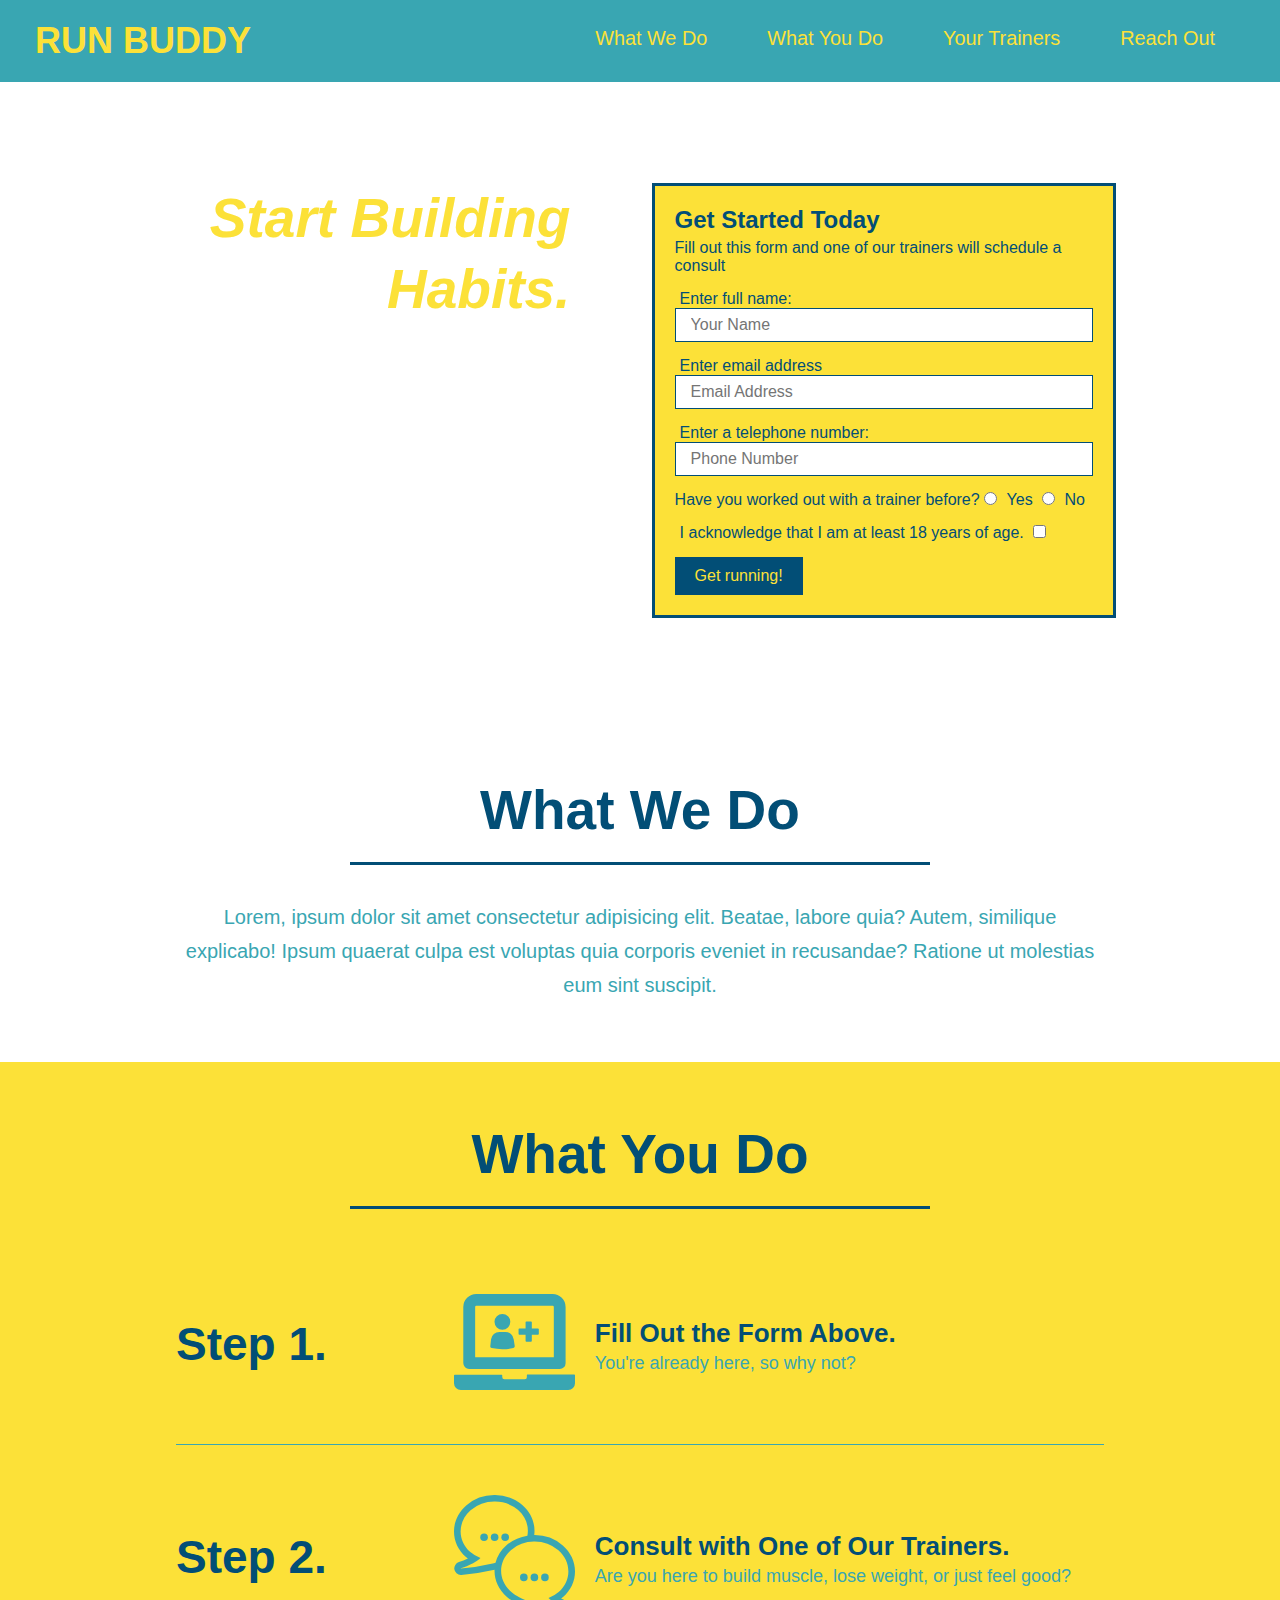
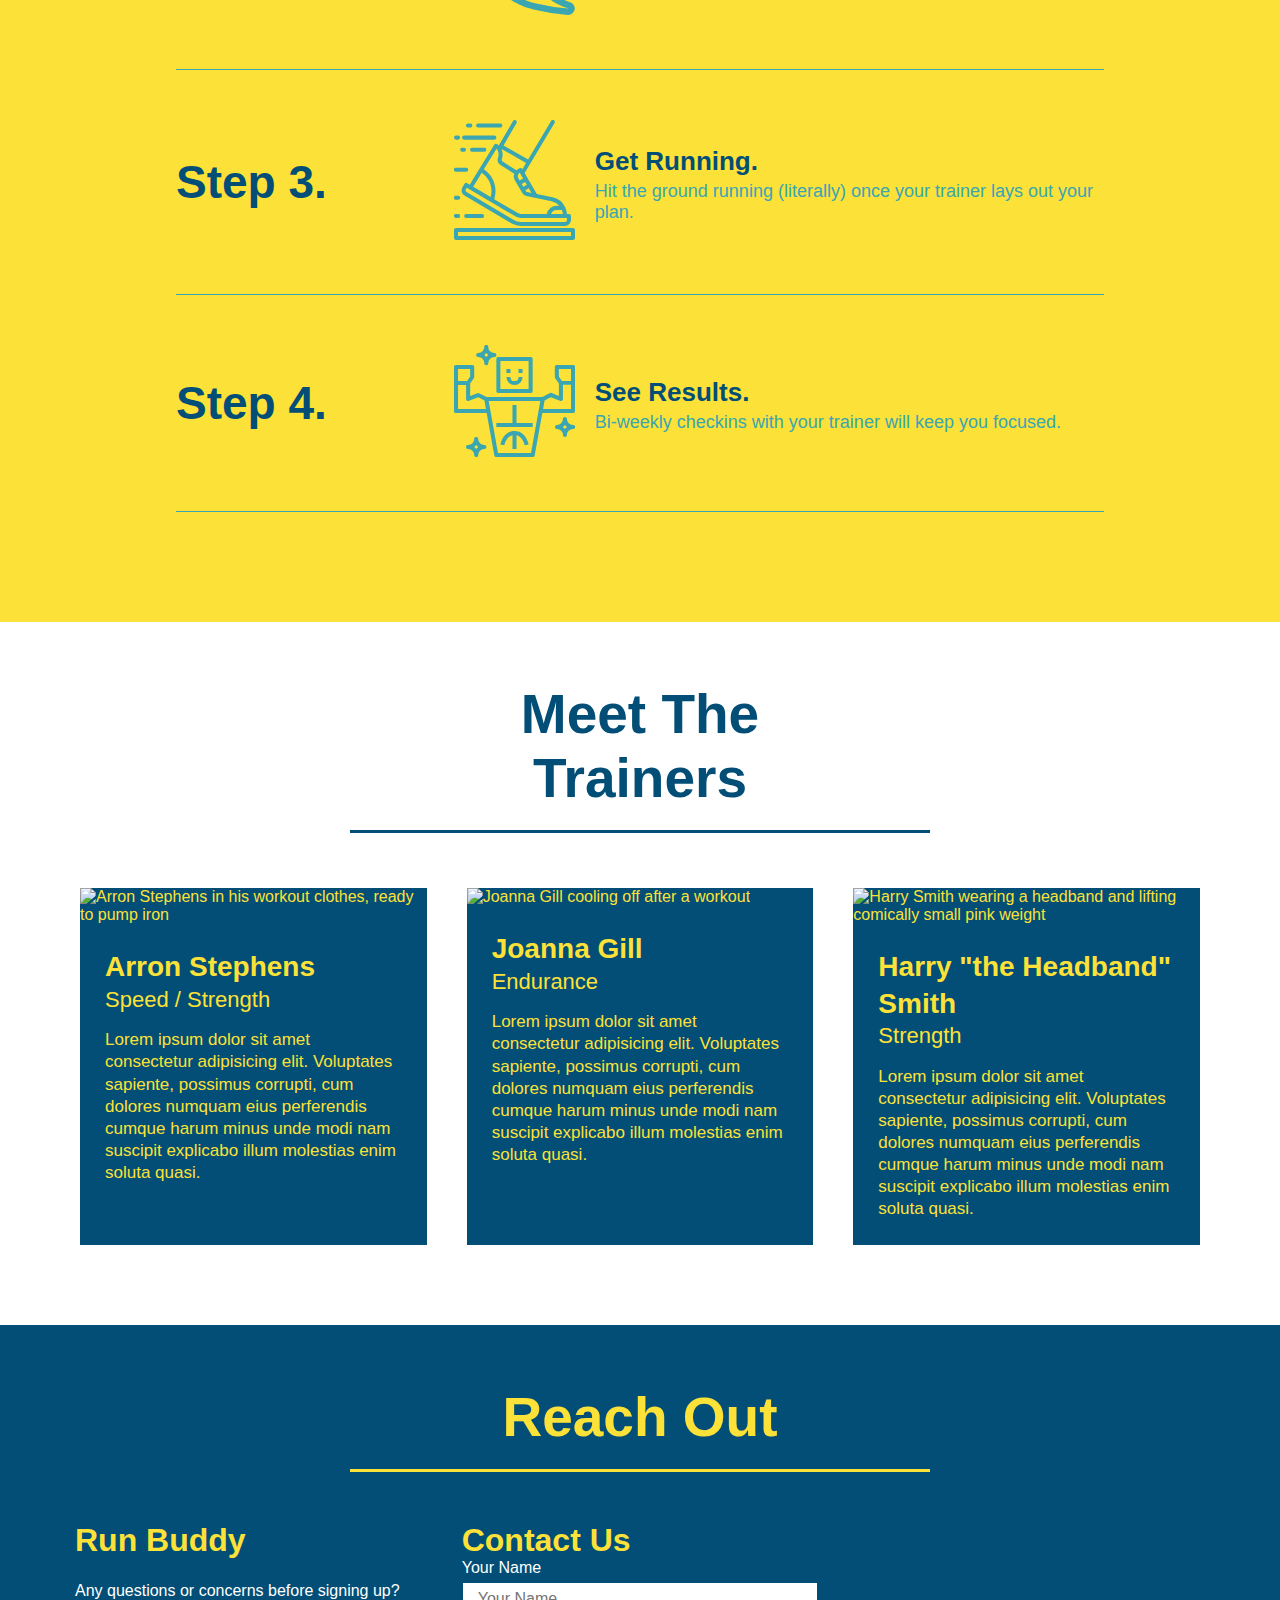
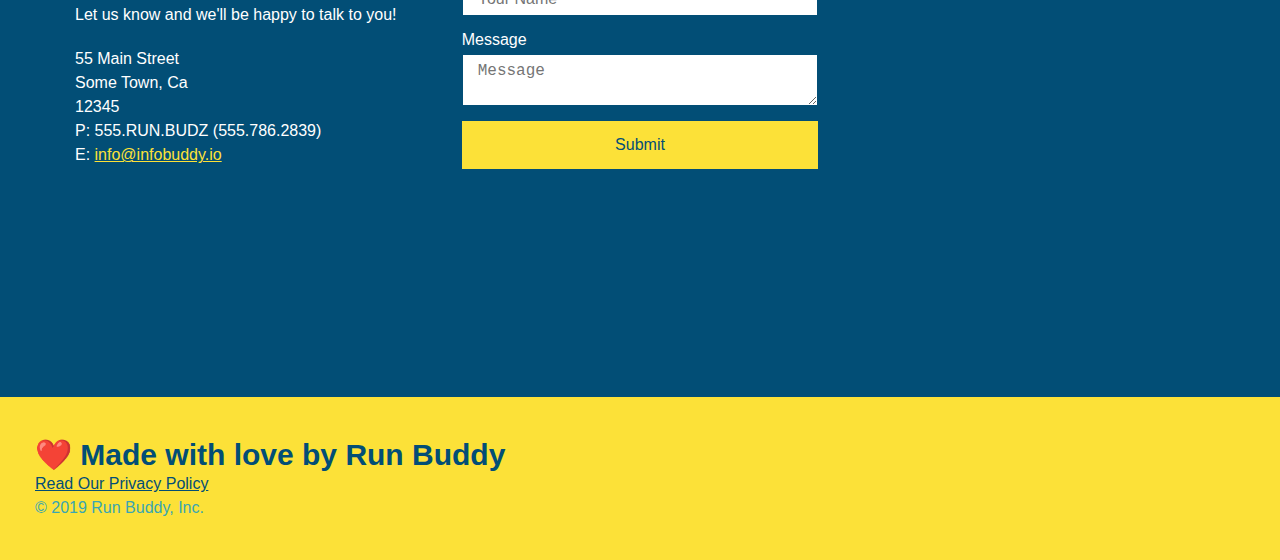
==== commit cfddbeb5: "add flexbox to reach out" ====
--- a/index.html
+++ b/index.html
@@ -139,44 +139,47 @@
             </div>
         </section>
 
-        <section id="your-trainers" class="trainers">
+        <section id="your-trainers">
             <div class="flex-row">
             <h2 class="section-title primary-border">
                 Meet The Trainers
             </h2>
             </div>
 
-            <article class="trainer">
+            <div class="trainers">
+                <article class="trainer">
                 <img src="./assets/images/trainer-1.jpg" alt="Arron Stephens in his workout clothes, ready to pump iron"/>
-                <div class="trainer-bio text-left">
-                    <h3>Arron Stephens</h3>
-                    <h4>Speed / Strength</h4>
+                <div class="trainer-bio">
+                    <h3 class="trainer-name">Arron Stephens</h3>
+                    <h4 class="trainer-role">Speed / Strength</h4>
                     <p>
                         Lorem ipsum dolor sit amet consectetur adipisicing elit. Voluptates sapiente, possimus corrupti, cum dolores numquam eius perferendis cumque harum minus unde modi nam suscipit explicabo illum molestias enim soluta quasi.
                     </p>
                 </div>
-            </article>    
-                
+            </article>   
+            
             <article class="trainer"> 
-                <div class="trainer-bio text-right">
-                    <h3>Joanna Gill</h3>
-                    <h4>Endurance</h4>
+                <img src="./assets/images/trainer-2.jpg" alt="Joanna Gill cooling off after a workout"/>
+                <div class="trainer-bio">
+                    <h3 class="trainer-name">Joanna Gill</h3>
+                    <h4 class="trainer-role">Endurance</h4>
                     <p>
                         Lorem ipsum dolor sit amet consectetur adipisicing elit. Voluptates sapiente, possimus corrupti, cum dolores numquam eius perferendis cumque harum minus unde modi nam suscipit explicabo illum molestias enim soluta quasi.
                     </p>
                 </div>
-                <img src="./assets/images/trainer-2.jpg" alt="Joanna Gill cooling off after a workout"/>
-            </article>        
+            </article>
+
             <article class="trainer">
                 <img src="./assets/images/trainer-3.jpg" alt="Harry Smith wearing a headband and lifting comically small pink weight"/>
-                <div class="trainer-bio text-left">
-                    <h3>Harry "the Headband" Smith</h3>
-                    <h4>Strength</h4>
+                <div class="trainer-bio">
+                    <h3 class="trainer-name">Harry "the Headband" Smith</h3>
+                    <h4 class="trainer-role">Strength</h4>
                     <p>
                         Lorem ipsum dolor sit amet consectetur adipisicing elit. Voluptates sapiente, possimus corrupti, cum dolores numquam eius perferendis cumque harum minus unde modi nam suscipit explicabo illum molestias enim soluta quasi.
                     </p>
                 </div>
             </article>
+            </div>
         </section>
 
         <section id="reach-out" class="contact">
@@ -186,6 +189,35 @@
             </div>
 
             <div class="contact-info">
+                <div>
+                <h3>Run Buddy</h3>
+                <p>
+                    Any questions or concerns before signing up?
+                    <br/>
+                    Let us know and we'll be happy to talk to you!
+                </p>
+                <address>
+                    55 Main Street <br/>
+                    Some Town, Ca <br/>
+                    12345 <br/>
+                    P: 555.RUN.BUDZ (555.786.2839) <br/>
+                    E: <a href="mailto:info@runbuddy.io">info@infobuddy.io</a>
+                </address>
+                </div>
+
+                <div class="contact-form">
+                    <h3>Contact Us</h3>
+                    <form>
+                        <label for="contact-name">Your Name</label>
+                        <input type="text" id="contact-name" placeholder="Your Name"/>
+
+                        <label for="contact-message">Message</label>
+                        <textarea id="contact-message" placeholder="Message"></textarea>
+
+                        <button type="submit">Submit</button>
+                    </form>
+                </div>
+
                 <iframe src="https://www.google.com/maps/embed?pb=!1m18!1m12!1m3!1d3147.1079747227936!2d-120.42364418397035!3d37.92790791110593!2m3!1f0!2f0!3f0!3m2!1i1024!2i768!4f13.1!3m3!1m2!1s0x8090c49129b6ac57%3A0xb56c7eb95a2cd8bd!2sMain%20St%2C%20California%2095327!5e0!3m2!1sen!2sus!4v1616426329495!5m2!1sen!2sus" 
                 width="400" 
                 height="400" 
@@ -193,35 +225,6 @@
                 allowfullscreen="" 
                 loading="lazy">
                 </iframe>
-
-                <div class="contact-form">
-                    <h3>Contact Us</h3>
-                    <form>
-                        <label for="contact-name">Your Name</label>
-                        <input type="text" id="contact-name" placeholder="Your Name"/>
-
-                        <label for="contact-message">Message</label>
-                        <textarea id="contact-message" placeholder="Message"></textarea>
-
-                        <button type="submit">Submit</button>
-                    </form>
-                </div>
-                
-                <div>
-                  <h3>Run Buddy</h3>
-                  <p>
-                      Any questions or concerns before signing up?
-                      <br/>
-                      Let us know and we'll be happy to talk to you!
-                  </p>
-                  <address>
-                      55 Main Street <br/>
-                      Some Town, Ca <br/>
-                      12345 <br/>
-                      P: 555.RUN.BUDZ (555.786.2839) <br/>
-                      E: <a href="mailto:info@runbuddy.io">info@infobuddy.io</a>
-                  </address>
-                </div>
             </div>
         </section>
 
--- a/assets/css/style.css
+++ b/assets/css/style.css
@@ -218,22 +218,27 @@
 }
 
 .trainer {
-    width: 900px;
-    margin: 0 auto 30px auto;
+    margin: 20px;
     background: #024e76;
     color: #fce138;
-    overflow: auto;
+    flex: 1;
+}
+
+.trainers {
+    width: 100%;
+    margin: 0 auto;
+    display: flex;
+    flex-wrap: wrap;
+    justify-content: space-around;
 }
 
 .trainer img {
-    width: 35%;
-    float: left;
+    width: 100%;
 }
 
 .trainer-bio {
-    padding:  35px;
-    float: left;
-    width: 65%;
+    padding:  25px;
+    line-height: 1.3;
 }
 
 .text-left {
@@ -249,19 +254,17 @@
 }
 
 .trainer-bio h3 {
-    font-size: 32px;
-    margin-bottom: 8px;
+    font-size: 28px;
 }
 
 .trainer-bio h4 {
     font-weight: lighter;
-    font-size: 26px;
-    margin-bottom: 25px;
+    font-size: 22px;
+    margin-bottom: 15px;
 }
 
 .trainer-bio p {
     font-size: 17px;
-    line-height: 1.3;
 }
 
 .section-title {
@@ -277,21 +280,21 @@
     background: #024e76;
 }
 
+.contact-info {
+    display: flex;
+    justify-content: space-between;
+    flex-wrap: wrap;
+}
+
 .contact h2 {
     color: #fce138;
 }
 
 .contact-info iframe {
-    width: 400px;
     height: 400px;
 }
 
 .contact-info div {
-    width: 410px;
-    display: inline-block;
-    vertical-align: top;
-    text-align: left;
-    margin: 30px 0 0 60px;
     color: white;
 }
 
@@ -304,10 +307,36 @@
 .contact-info address {
     margin: 20px 0;
     line-height: 1.5;
-    font-size: 20px;
+    font-size: 16px;
     font-style: normal;
 }
 
 .contact-info a {
     color: #fce138;
 }
+
+.contact-info > * {
+    flex: 1;
+    margin: 15px;
+}
+
+.contact-form input, .contact-form textarea {
+    border: 1px solid #024e76;
+    display: block;
+    padding: 7px 15px;
+    font-size: 16px;
+    color: #024e76;
+    width: 100%;
+    margin-bottom: 15px;
+    margin-top: 5px;
+}
+
+.contact-form button {
+    width: 100%;
+    border: none;
+    background: #fce138;
+    color: #024e76;
+    text-align: center;
+    padding: 15px 0;
+    font-size: 16px;
+}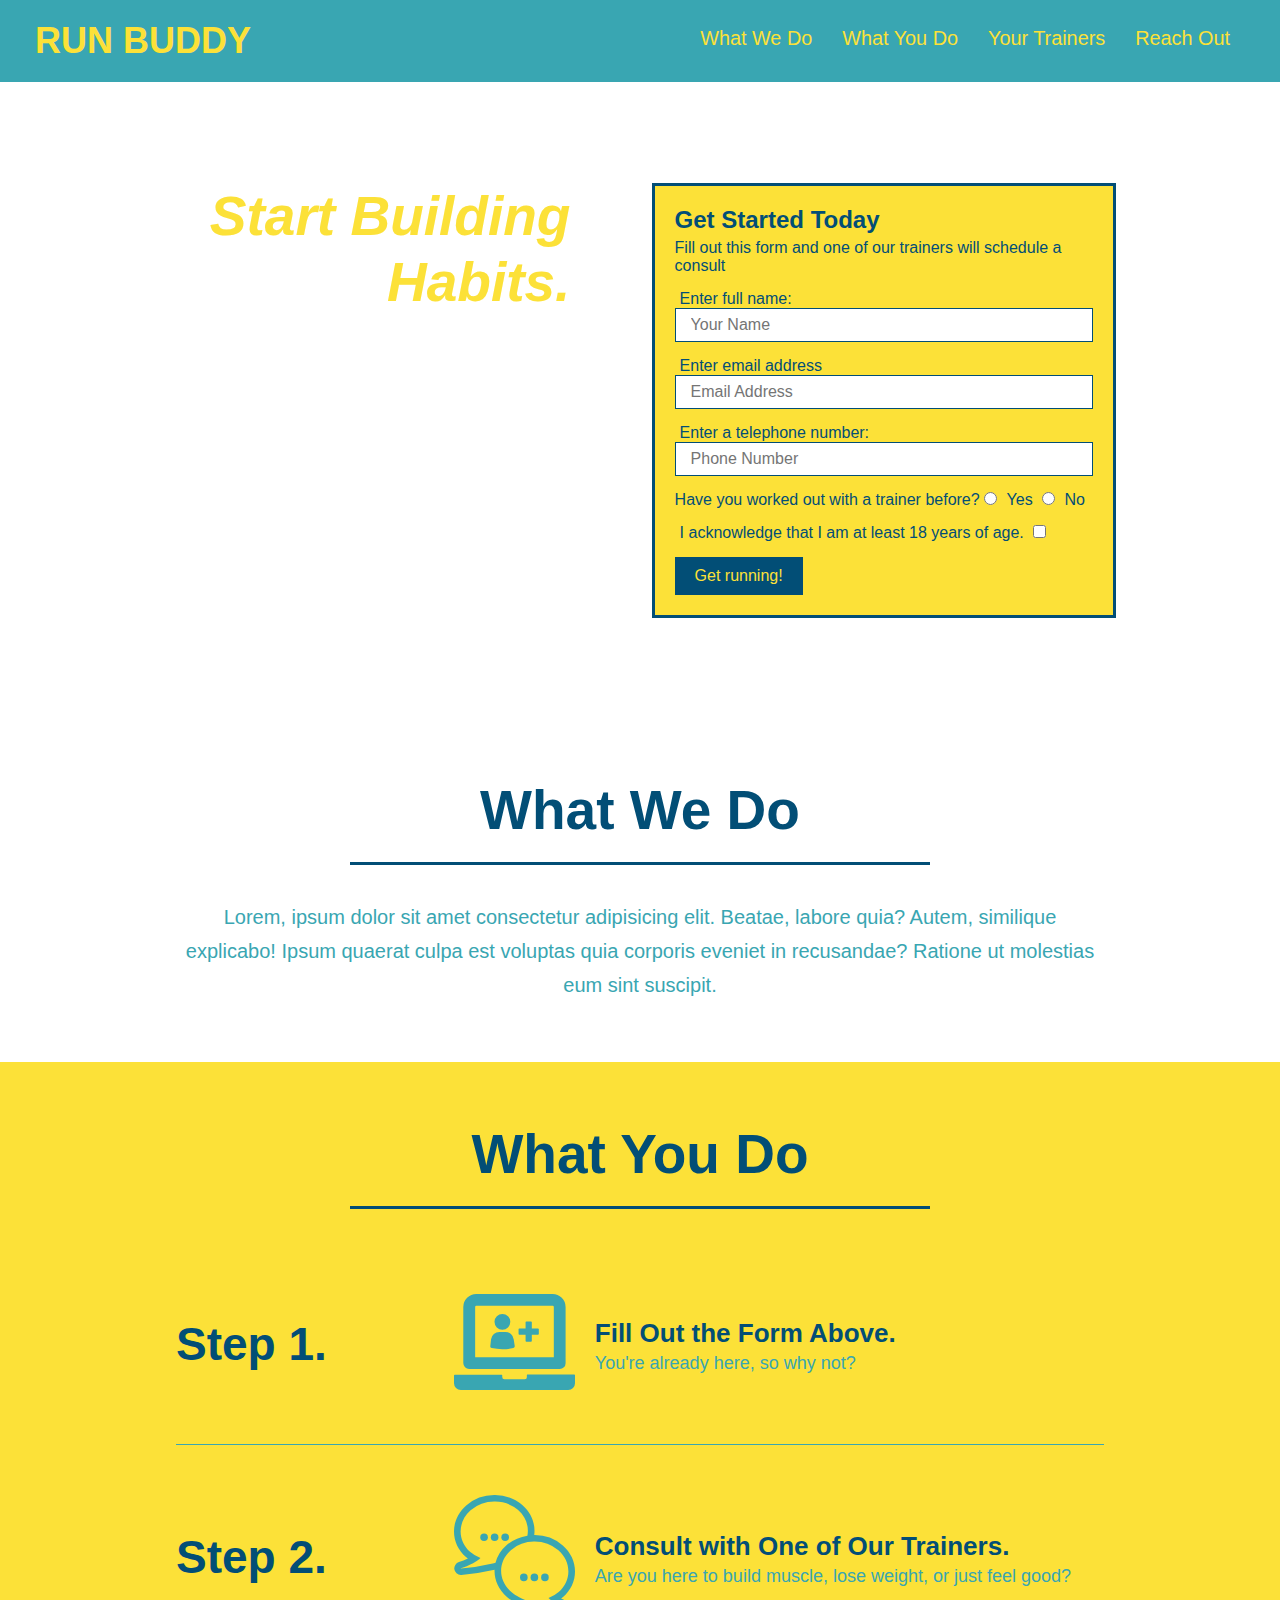
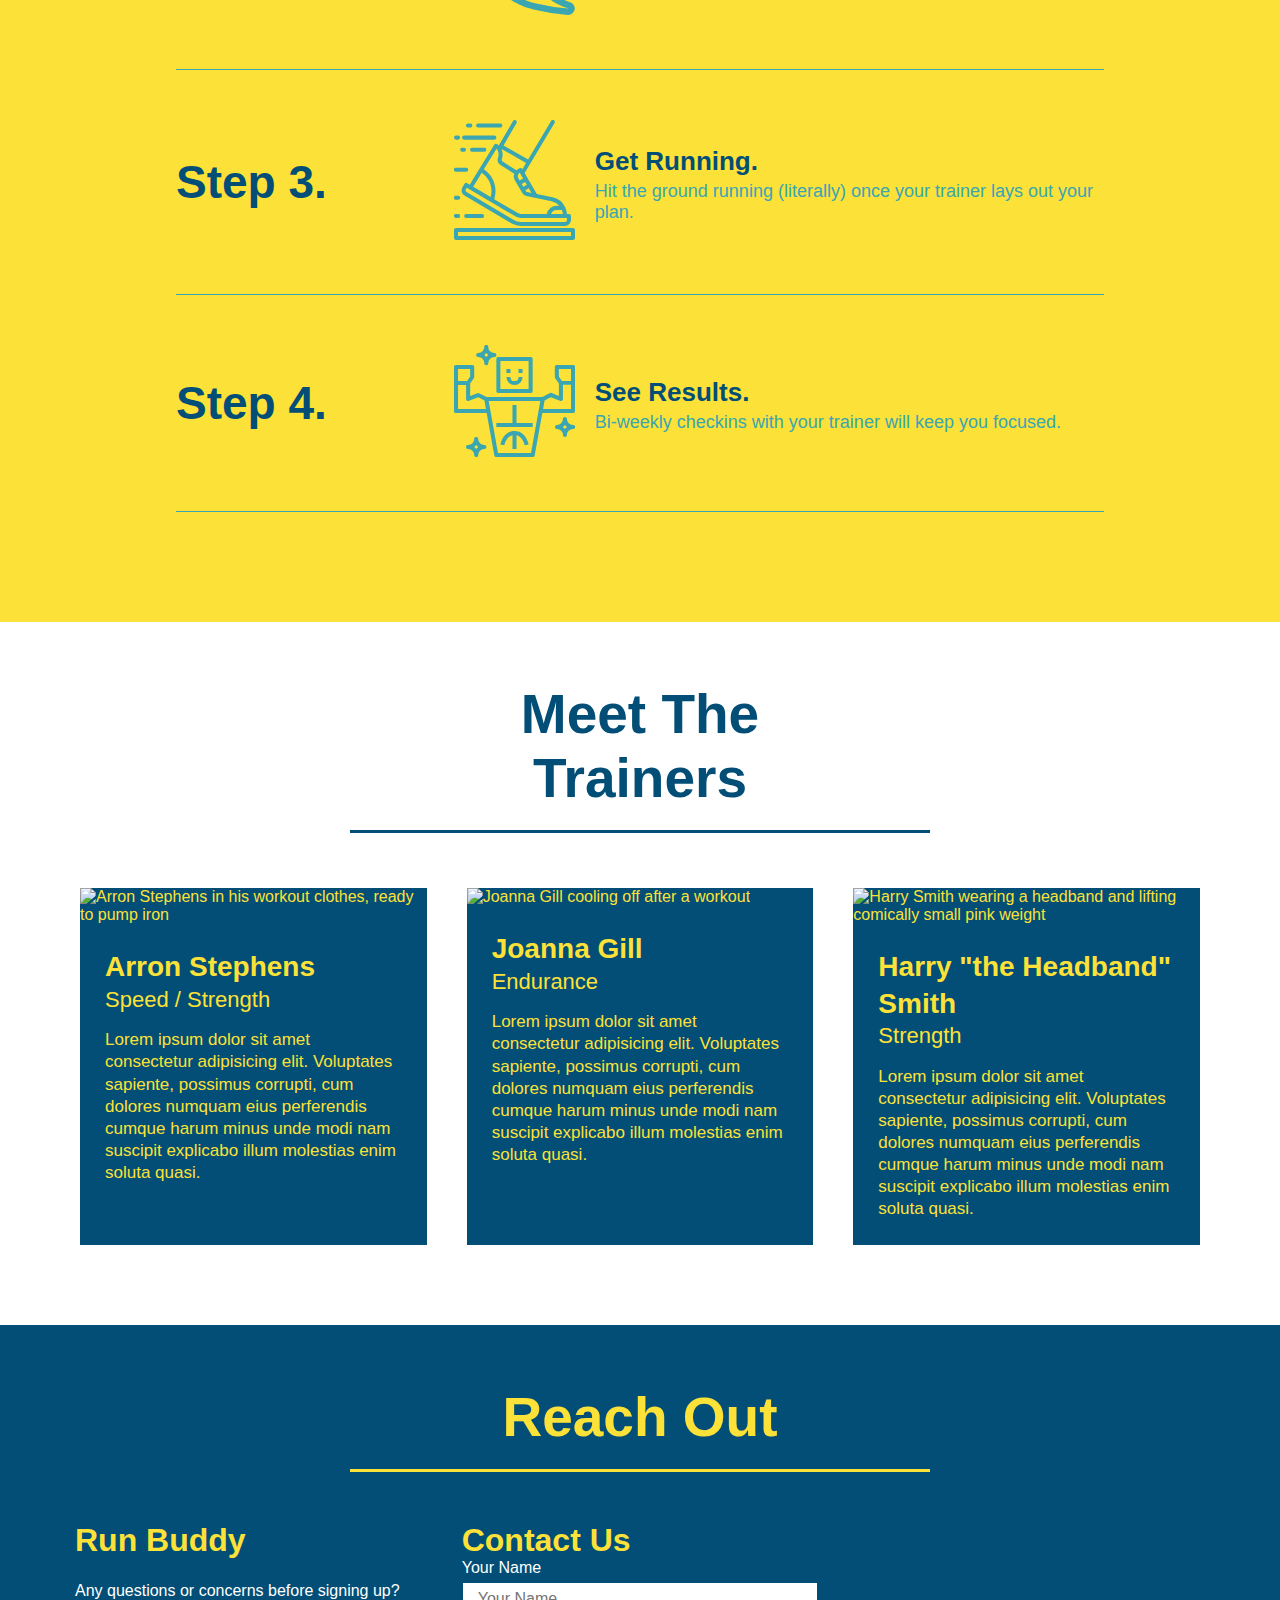
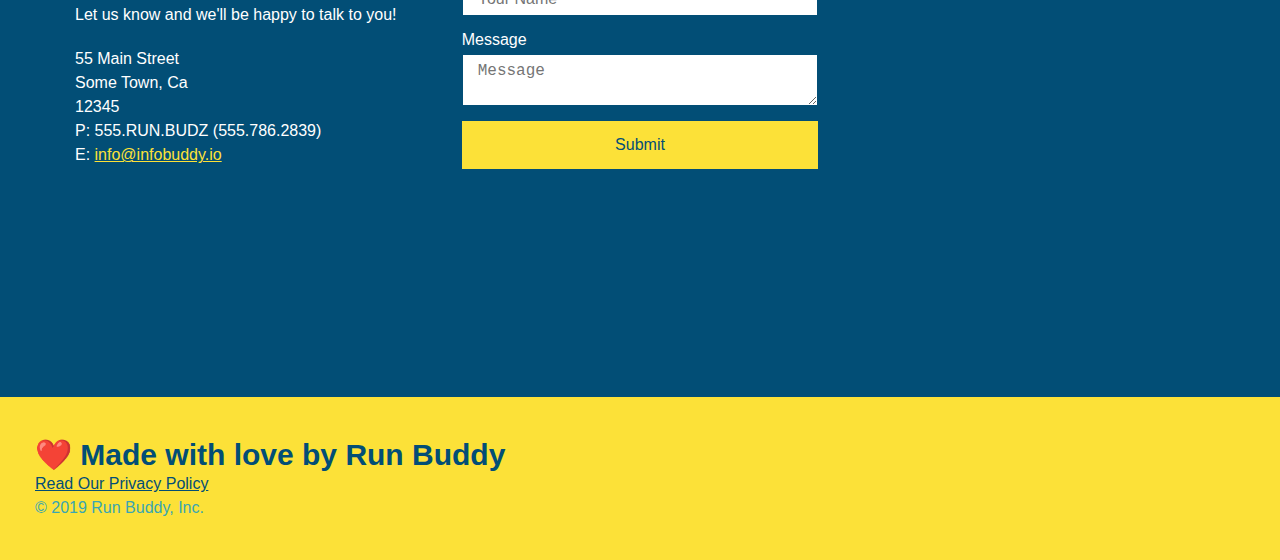
==== commit fb36b35d: "media queries" ====
--- a/index.html
+++ b/index.html
@@ -4,6 +4,7 @@
         <meta charset="UTF-8" />
         <title>Run Buddy</title>
         <link rel="stylesheet" href="./assets/css/style.css"/>
+        <meta name="viewport" content="width=device-width, initial-scale=1.0"/>
     </head>
     <body>
         <!--navigation-->
--- a/assets/css/style.css
+++ b/assets/css/style.css
@@ -42,7 +42,7 @@
 }
 
 header nav ul li a {
-    margin: 0 30px;
+    padding: 10px 15px;
     font-weight: lighter;
     font-size: 1.55vw;
 }
@@ -81,6 +81,7 @@
     display: flex;
     justify-content: center;
     flex-wrap: wrap;
+    align-items: flex-start;
 }
 
 .hero-form {
@@ -107,7 +108,7 @@
     margin: 3.5%;
     color: #fff;
     font-size: 18px;
-    line-height: 1.3;
+    line-height: 1.2;
 }
 
 .hero-cta h2 {
@@ -200,7 +201,7 @@
 }
 
 .section-title {
-    font-size: 55px;
+    font-size: 48px;
     color: #024e76;
     border-bottom: 3px solid;
     padding-bottom: 20px;
@@ -339,4 +340,101 @@
     text-align: center;
     padding: 15px 0;
     font-size: 16px;
+}
+
+/* MEDIA QUERY FOR SMALLER DESKTOP SCREENS AND SMALLER */
+@media screen and (max-width: 980px) {
+      /* this will be applied on any screen smaller than 980px */
+    header {
+        padding-bottom: 0;
+        justify-content: center;
+    }
+    header h1 {
+        width: 100%;
+        text-align: center;
+    }
+    header nav ul {
+        margin-top: 20px;
+        width: 100%;
+        justify-content: center;
+    }
+    header nav ul li a {
+        font-size: 20px;
+    }
+    footer h2, footer div {
+        text-align: center;
+        width: 100%;
+    }
+    .hero-cta, .hero-form {
+        width: 100%;
+    }
+    .hero-cta {
+        text-align: center;
+    }
+    .section-title {
+        width: 80%;
+    }
+    .trainer {
+        flex: 0 70%;
+    }
+    .contact-info iframe {
+        flex: 1 100%;
+    }
+}
+  
+  /* MEDIA QUERY FOR TABLETS AND SMALLER */
+  @media screen and (max-width: 768px) {
+      /* this will be applied on any screen between 768px and 575px */
+    section {
+        padding: 30px 15px;
+    }
+    .step h3 {
+        flex: 1 100%;
+    }
+    .step-info {
+        flex: 2 100%;
+        text-align: center;
+        justify-content: center;
+    }
+    .step-img {
+        flex: 0 32%;
+        margin-right: 0;
+        margin-top: 15px;
+        margin-bottom: 15px;
+    }
+    .step-text {
+        flex: 100%;
+    }
+}
+  
+  /* MEDIA QUERY FOR MOBILE PHONES AND SMALLER */
+  @media screen and (max-width: 575px) {
+      /* this will be applied on any screen smaller than 575px */
+    .hero-form button {
+        width: 100%;
+    }
+    
+    .section-title {
+        width: 95%;
+    }
+    
+    .intro p {
+        width: 100%;
+    }
+    
+    .trainer {
+        flex: 0 100%;
+    }
+    
+    .contact-info {
+        text-align: center;
+    }
+    
+    .contact-info > * {
+        flex: 0 100%;
+    }
+
+    .contact-form {
+        order: 3;
+    }
 }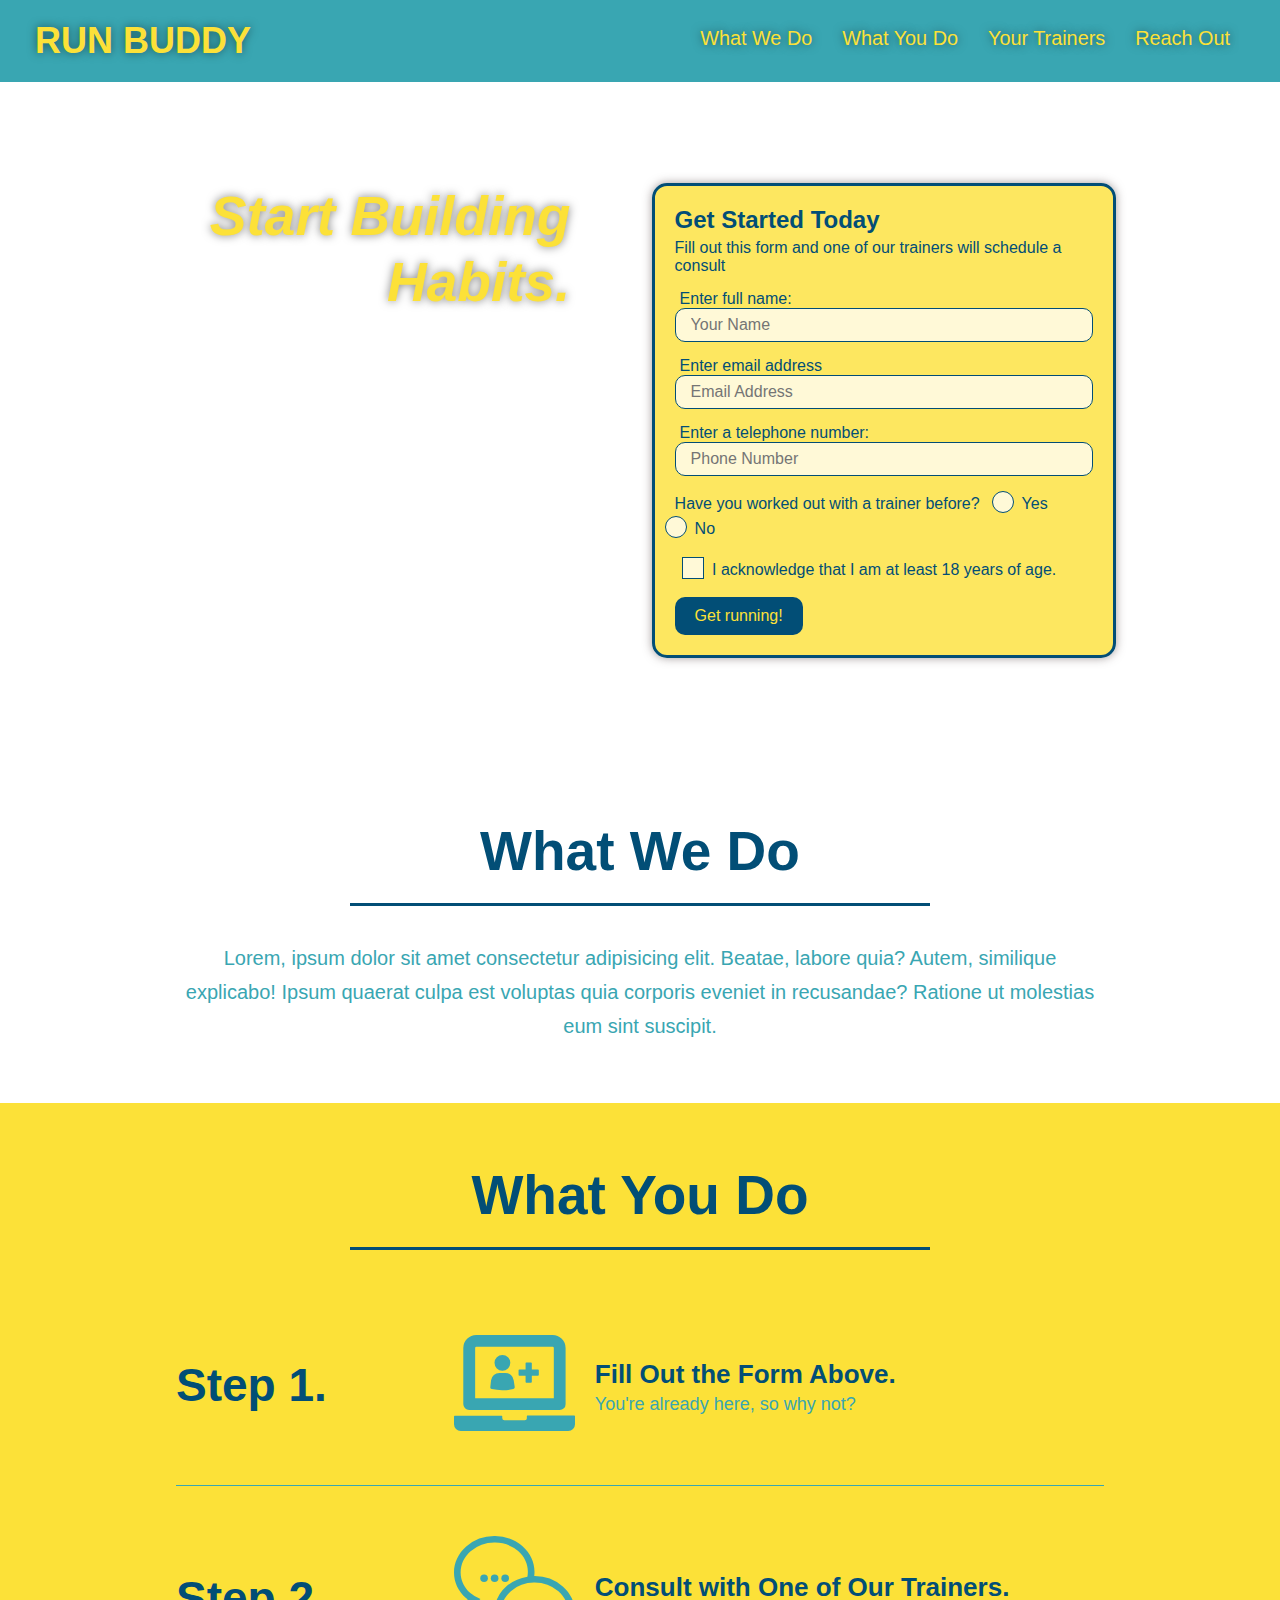
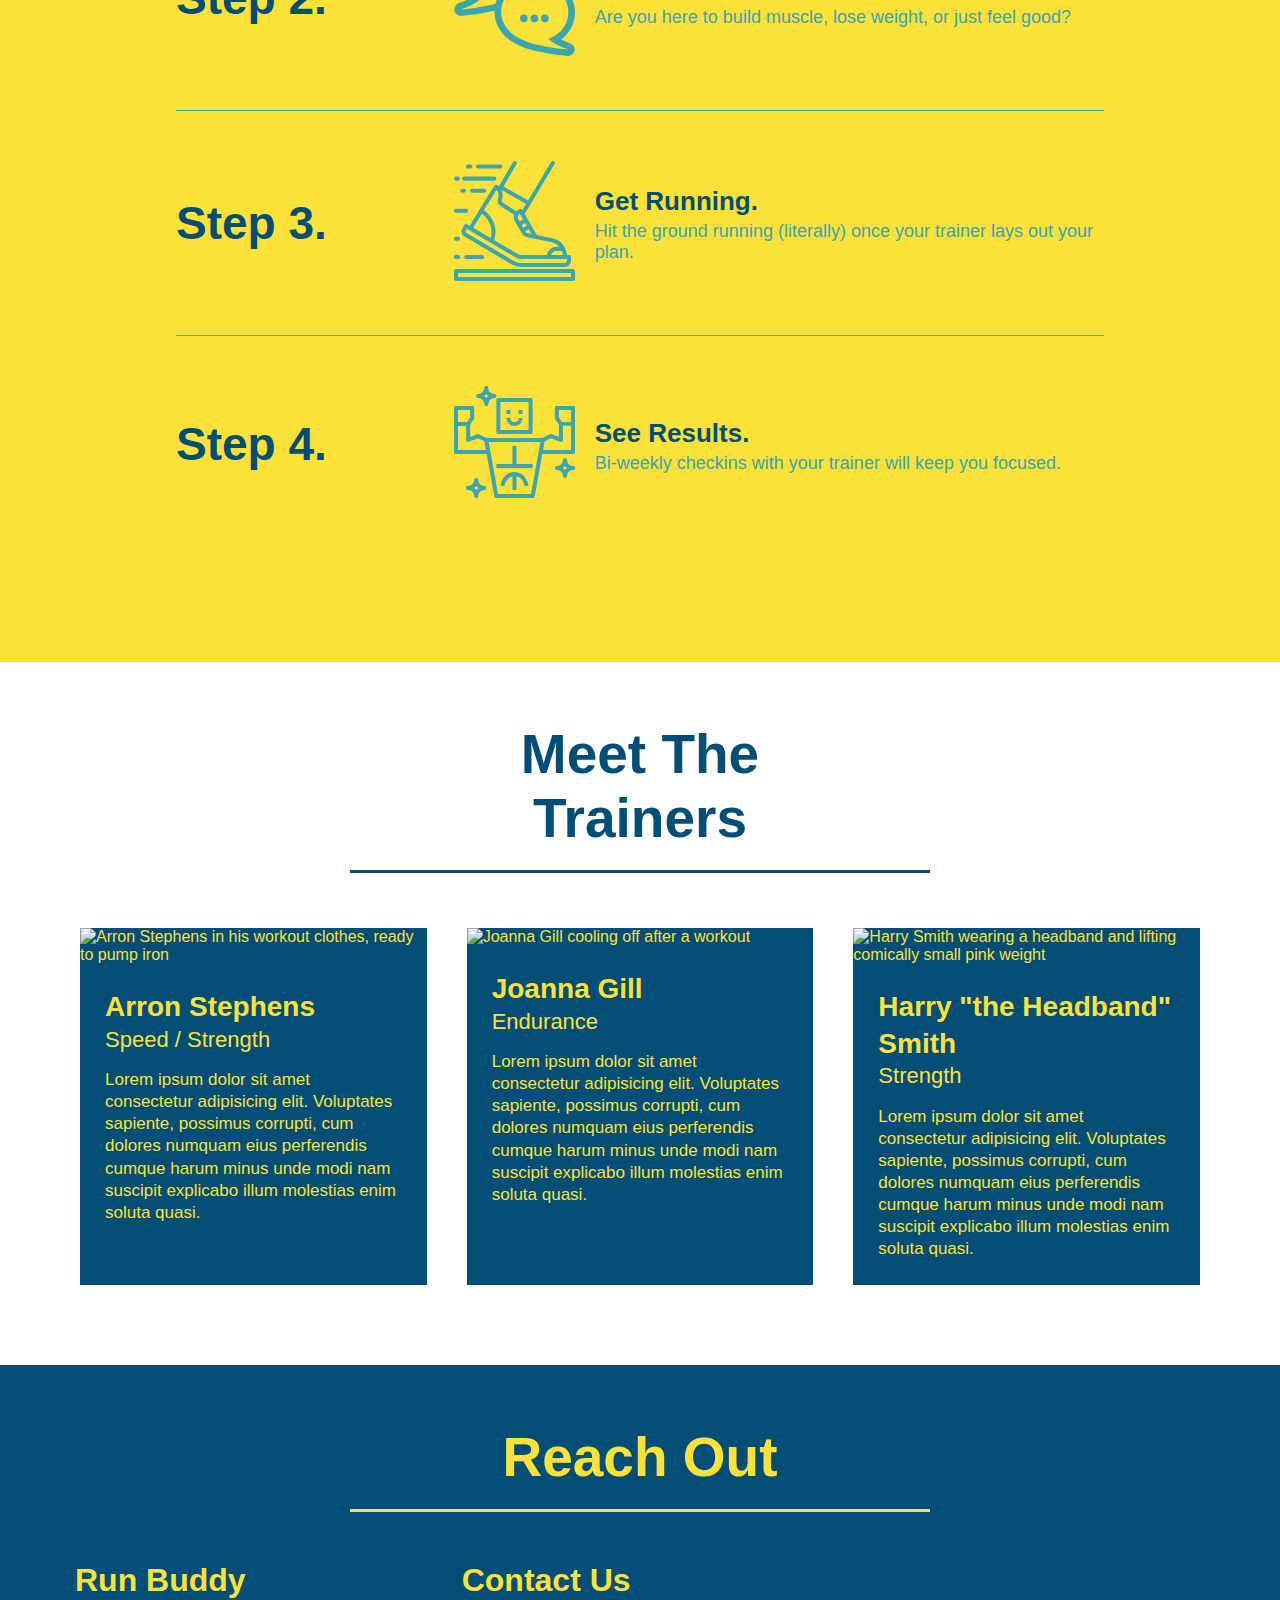
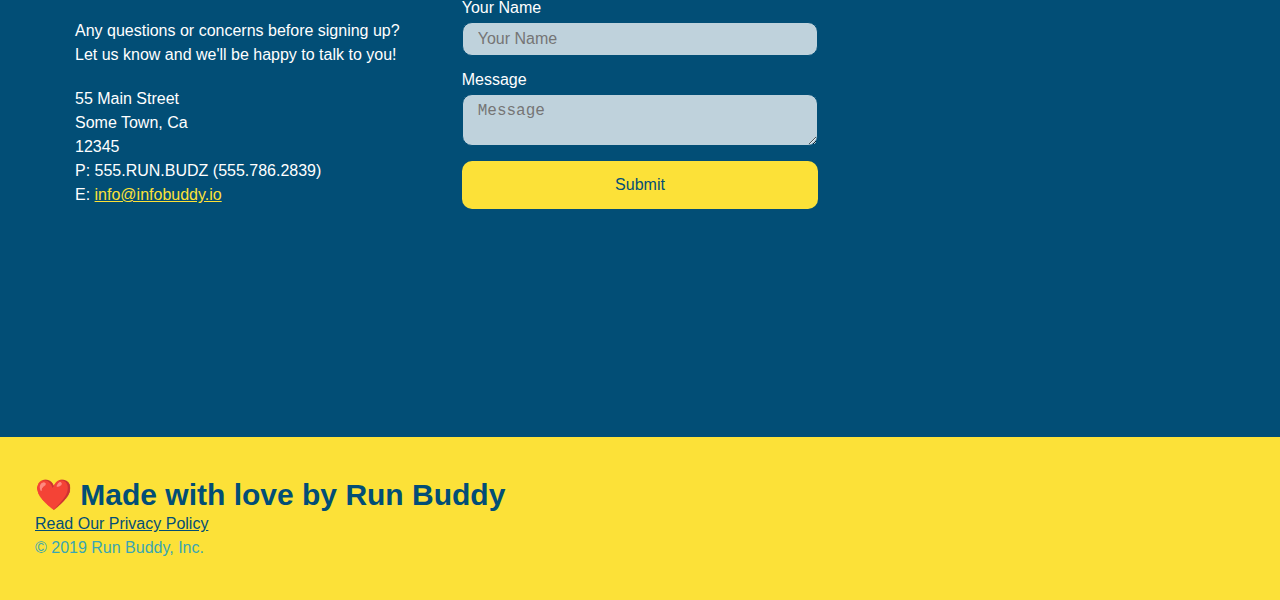
==== commit dc18fc2c: "final css touches" ====
--- a/index.html
+++ b/index.html
@@ -50,18 +50,24 @@
                     <input type="email" placeholder="Email Address" name="email" id="email" class="form-input"/>
                     <label for="phone">Enter a telephone number:</label>
                     <input type="tel" placeholder="Phone Number" name="phone" id="phone" class="form-input"/>
-                    <p>
+                <p>
                     Have you worked out with a trainer before?
-                    <input type="radio" name="trainer-confirm" id="trainer-yes"/>
-                    <label for="trainer-yes">Yes</label>
-                    <input type="radio" name="trainer-confirm" id="trainer-no"/>
-                    <label for="trainer-no">No</label>
-                    </p>
-                    <p>
-                    <label for="checkbox">
+                    <span class="radio-wrapper">
+                        <input type="radio" name="trainer-confirm" id="trainer-yes"/>
+                        <label for="trainer-yes">Yes</label>
+                    </span>
+                    <span class="radio-wrapper">
+                        <input type="radio" name="trainer-confirm" id="trainer-no"/>
+                        <label for="trainer-no">No</label>
+                    </span>
+                </p>
+                <p>
+                    <span class="checkbox-wrapper">
+                        <input type="checkbox" name="age-conform" id="checkbox"/>
+                        <label for="checkbox">
                         I acknowledge that I am at least 18 years of age.
-                    </label>
-                    <input type="checkbox" name="age-conform" id="checkbox"/>
+                        </label>
+                    </span>
                 </p>
                     <button type="submit">
                         Get running!
--- a/assets/css/style.css
+++ b/assets/css/style.css
@@ -4,29 +4,45 @@
     box-sizing: border-box;
 }
 
+:root {
+    --primary-color: #fce138;
+    --secondary-color: #024e76;
+    --tertiary-color: #39a6b2;
+}
+
 body {
-    color: #39a6b2;
+    color: var(--tertiary-color);
     font-family: Helvetica, Arial, sans-serif;
 }
 
 header {
     padding: 20px 35px;
-    background-color: #39a6b2;
+    background-color: var(--tertiary-color);
     display: flex;
     justify-content: space-between;
     flex-wrap: wrap;
+    position: -webkit-sticky;
+    position: sticky;
+    top: 0;
+    background-image: url("../images/hero-bg.jpg");
+    background-size: cover;
+    background-position: center;
+    background-attachment: fixed;
+    background-position: 80%;
+    z-index: 9999;
 }
 
 header h1 {
     font-weight: bold;
     font-size: 36px;
-    color: #fce138;
+    color: var(--primary-color);
     margin: 0;
+    text-shadow: 0 0 10px rgba(0,0,0,0.5);
 }
 
 header a {
     text-decoration: none;
-    color: #fce138;
+    color: var(--primary-color);
 }
 
 header nav {
@@ -45,10 +61,18 @@
     padding: 10px 15px;
     font-weight: lighter;
     font-size: 1.55vw;
+    text-shadow: 0 0 10px rgba(0,0,0,0.5);
+}
+
+header nav ul li a:hover {
+    background: var(--primary-color);
+    color: var(--secondary-color);
+    border-radius: 15px;
+    text-shadow: none;
 }
 
 footer {
-    background: #fce138;
+    background: var(--primary-color);
     width: 100%;
     padding: 40px 35px;
     justify-content: space-between;
@@ -57,7 +81,7 @@
 
 footer h2 {
     display: inline;
-    color: #024e76;
+    color: var(--secondary-color);
     font-size: 30px;
     margin: 0;
 }
@@ -67,7 +91,7 @@
 }
 
 footer a {
-    color: #024e76;
+    color: var(--secondary-color);
 }
 
 section {
@@ -82,15 +106,19 @@
     justify-content: center;
     flex-wrap: wrap;
     align-items: flex-start;
+    background-attachment: fixed;
+    background-position: 80%;
 }
 
 .hero-form {
-    border: 3px solid #024e76;
-    background-color: #fce138;
+    border: 3px solid var(--secondary-color);
+    background-color: rgba(252,225,56,0.8);
     padding: 20px;
-    color: #024e76;
+    color: var(--secondary-color);
     width: 40%;
     margin: 3.5%;
+    box-shadow: 0 0 10px rgba(73, 57, 57, 0.5);
+    border-radius: 15px;
 }
 
 .hero-form h3 { 
@@ -114,17 +142,25 @@
 .hero-cta h2 {
     font-style: italic;
     font-size: 55px;
-    color: #fce138;
+    color: var(--primary-color);
+    text-shadow: 0 0 10px rgba(0,0,0,0.5);
 }
 
 .form-input {
-    border: 1px solid #024e76;
+    border: 1px solid var(--secondary-color);
     display: block;
     padding: 7px 15px;
     font-size: 16px;
-    color: #024e76;
+    color: var(--secondary-color);
     width: 100%;
     margin-bottom: 15px;
+    border-radius: 10px;
+    background-color: rgba(255,255,255,0.75);
+}
+
+.form-input:focus {
+    background-color: rgba(255,255,255,1);
+    outline: none;
 }
 
 .hero-form label {
@@ -132,16 +168,21 @@
 }
 
 .hero-form button{
-    color: #fce138;
-    background-color: #024e76;
+    color: var(--primary-color);
+    background-color: var(--secondary-color);
     border: none;
     padding: 10px 20px;
     font-size: 16px;
+    border-radius: 10px;
+}
+
+.hero-form button:hover {
+    background-color: var(--tertiary-color);
 }
 
 .intro p {
     line-height: 1.7;
-    color: #39a6b2;
+    color: var(--tertiary-color);
     width: 80%;
     font-size: 20px;
     margin: 0 auto;
@@ -149,35 +190,38 @@
 }
 
 .steps {
-    background: #fce138;
+    background: var(--primary-color);
 }
 
 .step {
     margin: 50px auto;
     padding-bottom: 50px;
     width: 80%;
-    border-bottom: 1px solid #39a6b2;
     display: flex;
     flex-wrap: wrap;
     align-items: center;
     justify-content: space-between;
 }
 
+.step:not(:last-child) {
+    border-bottom: 1px solid var(--tertiary-color);
+}
+
 .step h3 {
-    color: #024e76;
+    color: var(--secondary-color);
     font-size: 46px;
     flex: 1 30%;
 }
 
 .step-text p {
-    color: #39a6b2;
+    color: var(--tertiary-color);
     font-size: 18px;
 }
 
 .step-text h4 {
     font-size: 26px;
     line-height: 1.5;
-    color: #024e76;
+    color: var(--secondary-color);
 }
 
 .step-info {
@@ -202,7 +246,7 @@
 
 .section-title {
     font-size: 48px;
-    color: #024e76;
+    color: var(--secondary-color);
     border-bottom: 3px solid;
     padding-bottom: 20px;
     text-align: center;
@@ -211,17 +255,17 @@
 }
 
 .primary-border {
-    border-color: #fce138;
+    border-color: var(--primary-color);
 }
 
 .secondary-border {
-    border-color: #39a6b2;
+    border-color: var(--tertiary-color);
 }
 
 .trainer {
     margin: 20px;
-    background: #024e76;
-    color: #fce138;
+    background: var(--secondary-color);
+    color: var(--primary-color);
     flex: 1;
 }
 
@@ -274,11 +318,11 @@
     padding: 0 100px 20px 100px;
     border-bottom: 3px solid;
     margin-bottom: 35 px;
-    color: #024e76;
+    color: var(--secondary-color);
 }
 
 .contact {
-    background: #024e76;
+    background: var(--secondary-color);
 }
 
 .contact-info {
@@ -288,7 +332,7 @@
 }
 
 .contact h2 {
-    color: #fce138;
+    color: var(--primary-color);
 }
 
 .contact-info iframe {
@@ -300,7 +344,7 @@
 }
 
 .contact-info h3 {
-    color: #fce138;
+    color: var(--primary-color);
     font-size: 32px;
 }
 
@@ -313,7 +357,7 @@
 }
 
 .contact-info a {
-    color: #fce138;
+    color: var(--primary-color);
 }
 
 .contact-info > * {
@@ -322,25 +366,98 @@
 }
 
 .contact-form input, .contact-form textarea {
-    border: 1px solid #024e76;
+    border: 1px solid var(--secondary-color);
     display: block;
     padding: 7px 15px;
     font-size: 16px;
-    color: #024e76;
+    color: var(--secondary-color);
     width: 100%;
     margin-bottom: 15px;
     margin-top: 5px;
+    border-radius: 10px;
+    background-color: rgba(255,255,255,0.75);
+}
+
+.contact-form input:focus, .contact-form textarea:focus {
+    background-color: rgba(255,255,255,1);
+    outline: none;
 }
 
 .contact-form button {
     width: 100%;
     border: none;
-    background: #fce138;
-    color: #024e76;
+    background: var(--primary-color);
+    color: var(--secondary-color);
     text-align: center;
     padding: 15px 0;
     font-size: 16px;
-}
+    border-radius: 10px;
+}
+
+.contact-form button:hover {
+    color: var(--primary-color);
+    background: var(--tertiary-color);
+}
+
+.checkbox-wrapper input, .radio-wrapper input {
+    opacity: 0;
+}
+
+.checkbox-wrapper label, .radio-wrapper label {
+    position: relative;
+    left: 10px;
+    margin: 10px;
+    line-height: 1.6;
+}
+
+.checkbox-wrapper label::before, .radio-wrapper label::before {
+    content: "";
+    height: 20px;
+    width: 20px;
+    background: rgba(255, 255, 255, 0.75);  
+    border: 1px solid var(--secondary-color);  
+    position: absolute;
+    top: -4px;
+    left: -30px;
+}
+
+.radio-wrapper label::before {
+    border-radius: 50%;
+}
+
+.radio-wrapper label::after {
+    content: "";
+    width: 20px;
+    height: 20px;
+    border-radius: 50%;
+    background: var(--secondary-color);
+    position: absolute;
+    left: -29px;
+    top: -3px;
+    background-image: radial-gradient(circle, var(--tertiary-color), var(--secondary-color));
+}
+  
+  .checkbox-wrapper label::after {
+    content: "";
+    height: 6px;
+    width: 14px;
+    border-left: 2px solid var(--secondary-color);
+    border-bottom: 2px solid var(--secondary-color);
+    position: absolute;
+    left: -26px;
+    top: 1px;
+    transform: rotate(-58deg);
+}
+
+.checkbox-wrapper input + label::after,
+.radio-wrapper input + label::after {
+    content: none;
+}
+.checkbox-wrapper input:checked + label::after,
+.radio-wrapper input:checked + label::after {
+    content: "";
+}
+
 
 /* MEDIA QUERY FOR SMALLER DESKTOP SCREENS AND SMALLER */
 @media screen and (max-width: 980px) {
@@ -348,6 +465,7 @@
     header {
         padding-bottom: 0;
         justify-content: center;
+        position: relative;
     }
     header h1 {
         width: 100%;
